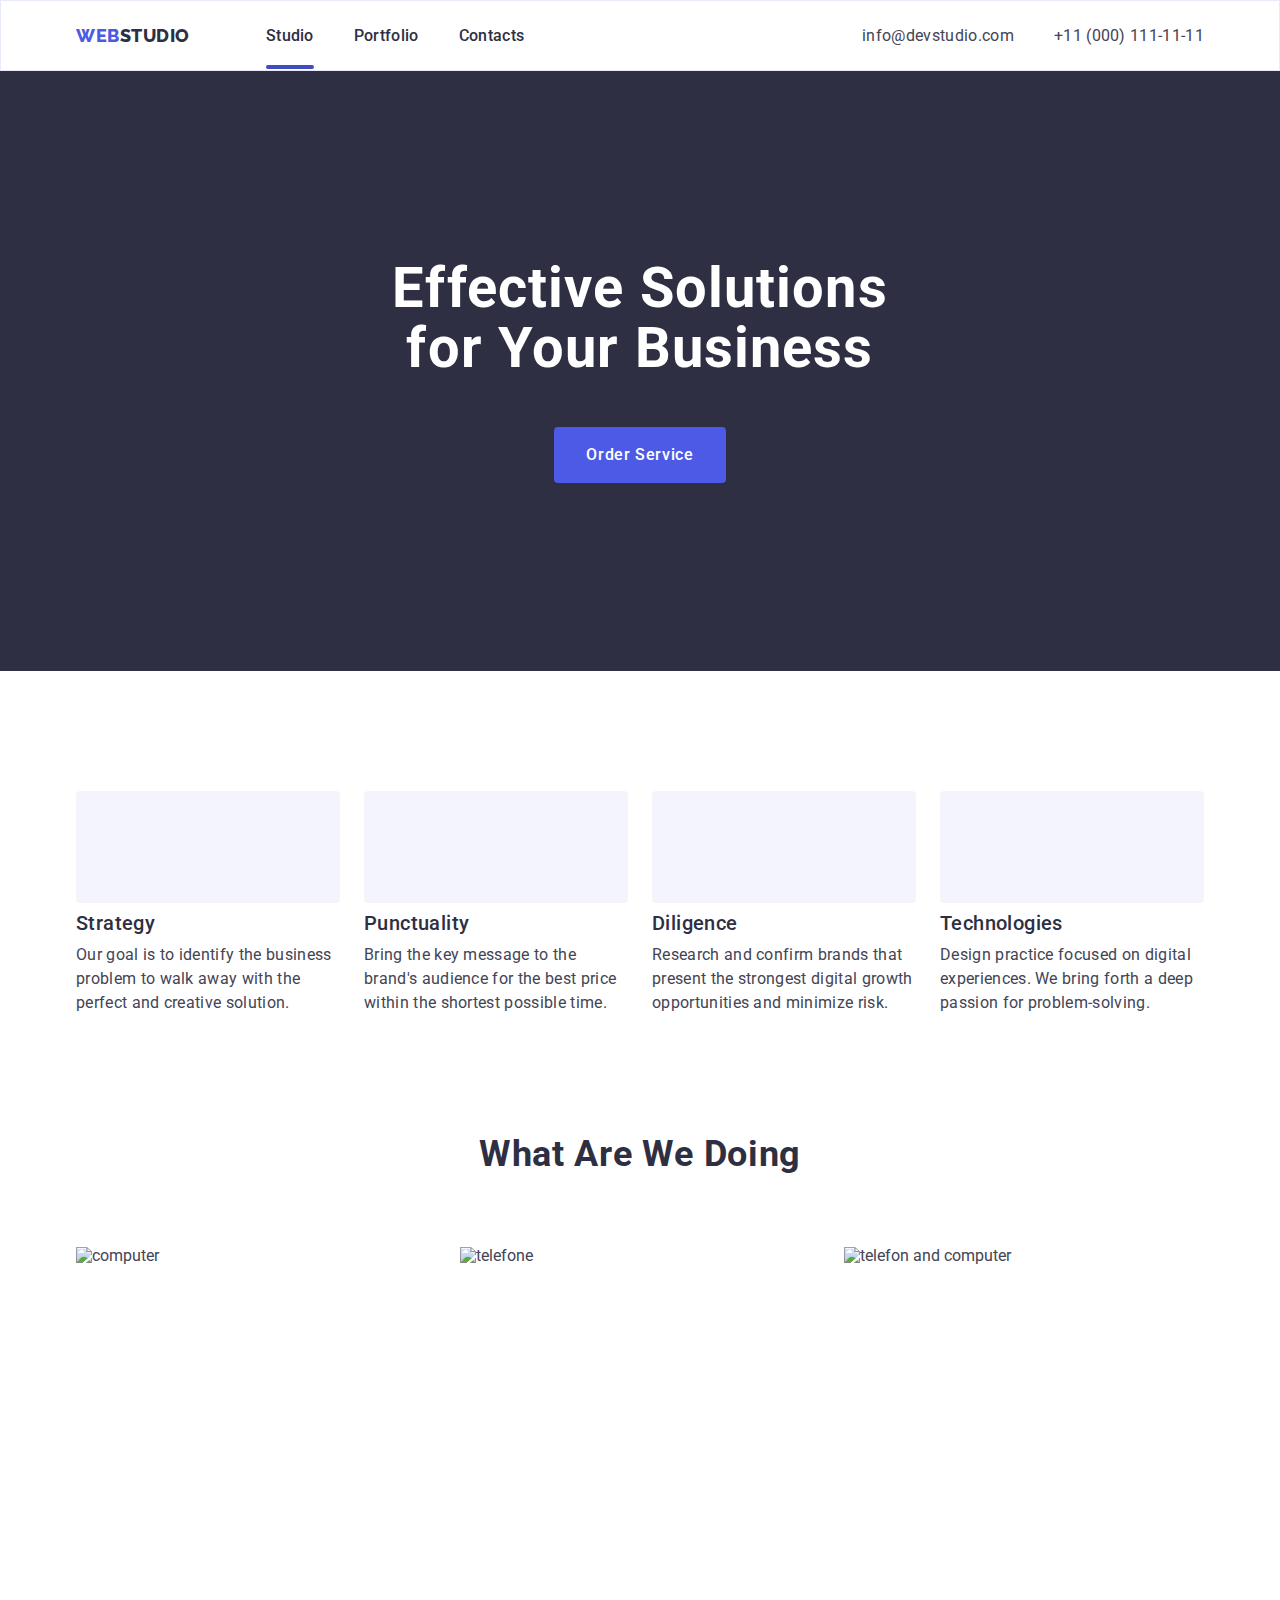
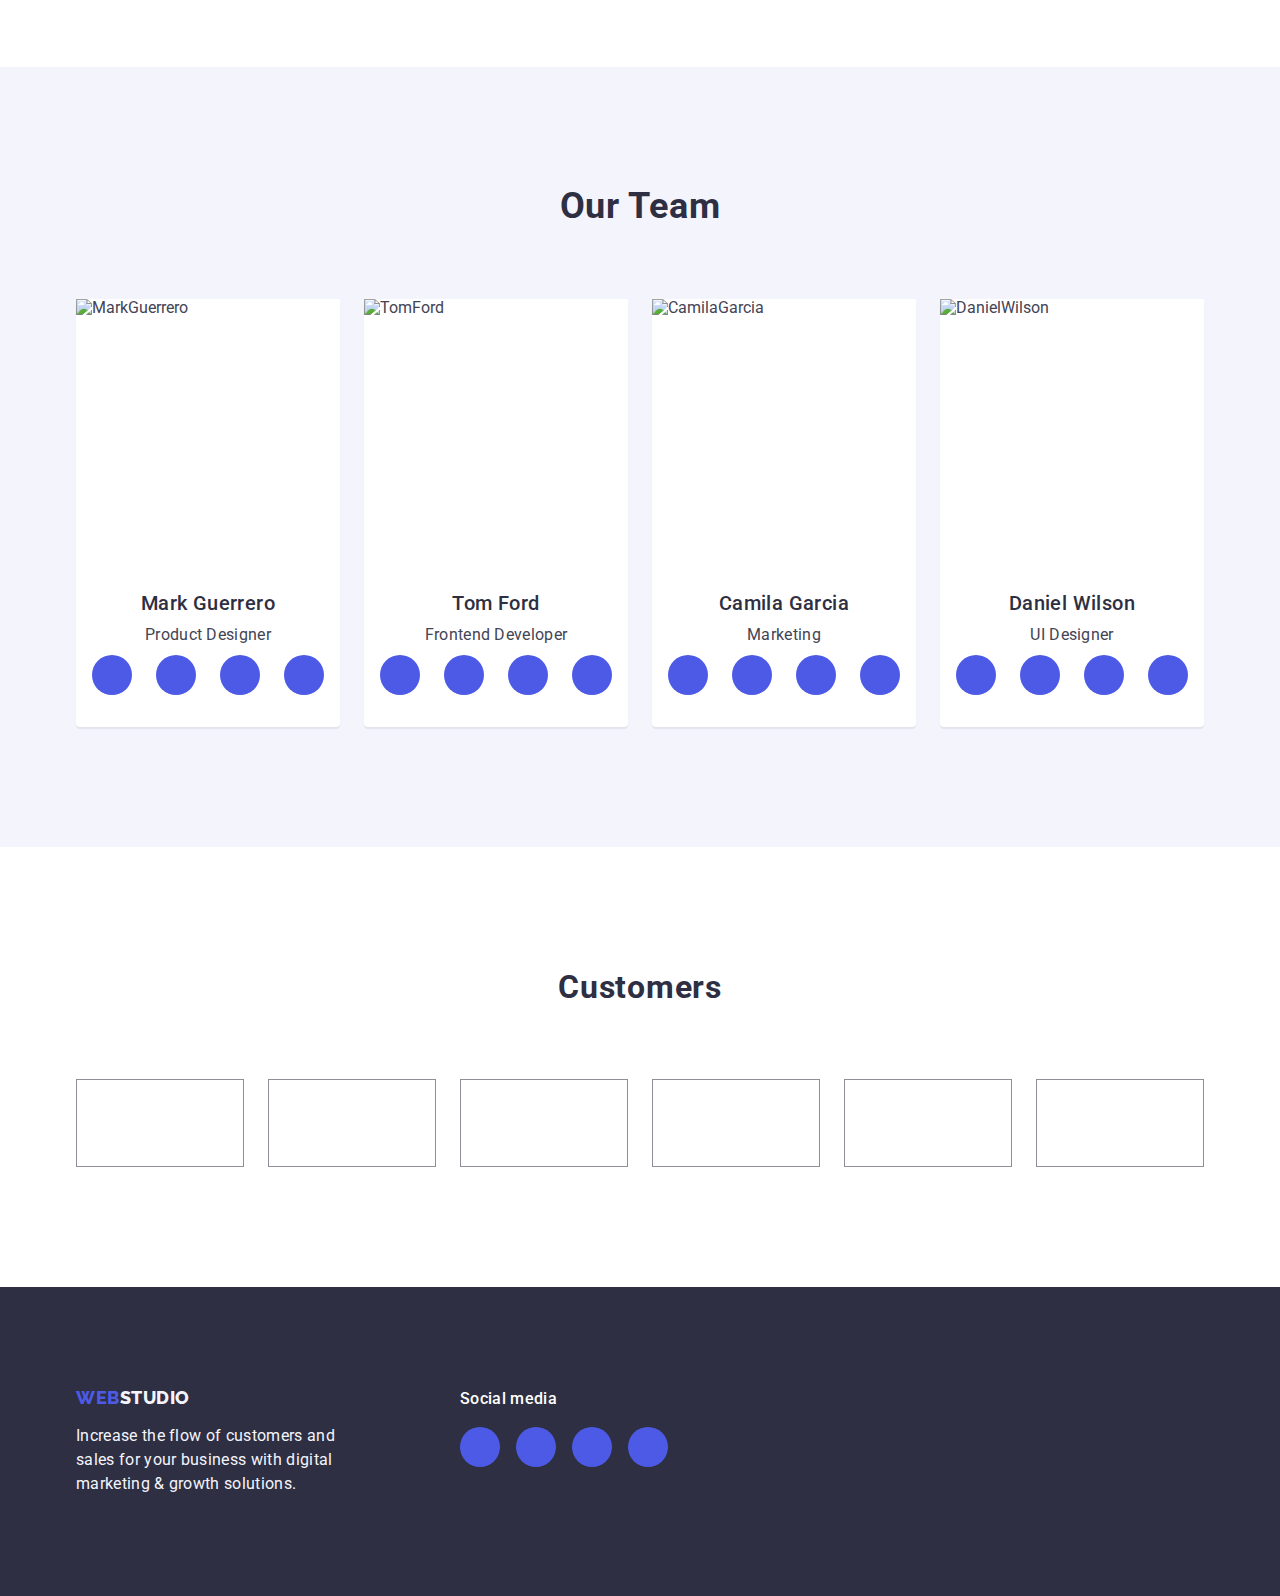
==== index.html @ 166dcb53 "исправления" ====
<!DOCTYPE html>
<html lang="en">
  <head>
    <meta charset="UTF-8" />
    <meta http-equiv="X-UA-Compatible" content="IE=edge" />
    <meta name="viewport" content="width=device-width, initial-scale=1.0" />
    <title>WebStudio</title>
    <link rel="preconnect" href="https://fonts.googleapis.com" />
    <link rel="preconnect" href="https://fonts.gstatic.com" crossorigin />
    <link
      href="https://fonts.googleapis.com/css2?family=Raleway:wght@800&family=Roboto:wght@400;500;700&display=swap"
      rel="stylesheet"
    />
    <link
      rel="stylesheet"
      href="https://cdn.jsdelivr.net/npm/modern-normalize@2.0.0/modern-normalize.min.css"
    />
    <link rel="stylesheet" href="./css/styles.css" />
  </head>

  <body>
    <!--Header block-->
    <header class="header">
      <!--Navigation menu-->
      <div class="header-container container">
        <nav class="header-nav">
          <a class="header-logo link" href="./index.html"
            >Web<span class="header-text-span">Studio</span></a
          >
          <ul class="header-nav-link-list list">
            <li class="header-nav-link-item">
              <a class="header-nav-link active link" href="./index.html"
                >Studio</a
              >
            </li>
            <li class="header-nav-link-item">
              <a class="header-nav-link link" href="./portfolio.html"
                >Portfolio</a
              >
            </li>
            <li class="header-nav-link-item">
              <a class="header-nav-link link" href="">Contacts</a>
            </li>
          </ul>
        </nav>
        <!--Contact-->
        <address class="header-adress">
          <ul class="header-adress-list list">
            <li class="header-adress-item">
              <a
                class="header-adress-link link"
                href="mailto:info@devstudio.com"
                >info@devstudio.com</a
              >
            </li>
            <li class="header-adress-item">
              <a class="header-adress-link link" href="tel:+110001111111"
                >+11 (000) 111-11-11</a
              >
            </li>
          </ul>
        </address>
      </div>
    </header>

    <!--Main block-->
    <main class="main">
      <!--Hero section-->
      <section class="hero-section">
        <div class="hero-container container">
          <h1 class="hero-title">Effective Solutions for Your Business</h1>
          <button type="button" class="button-hero button" data-modal-open>
            Order Service
          </button>
        </div>
      </section>

      <!--Description section-->
      <section class="deskr-section">
        <div class="container">
          <h2 class="visually-hidden">Section2</h2>
          <ul class="deskr-list-container list">
            <li class="deskr-list-item">
              <div class="deskr-icon-item">
                <svg class="deskr-icon" width="64" height="64">
                  <use href="./images/icon.svg#antenna"></use>
                </svg>
              </div>
              <h3 class="list-title">Strategy</h3>
              <p class="list-text">
                Our goal is to identify the business problem to walk away with
                the perfect and creative solution.
              </p>
            </li>
            <li class="deskr-list-item">
              <div class="deskr-icon-item">
                <svg class="deskr-icon" width="64" height="64">
                  <use href="./images/icon.svg#clock"></use>
                </svg>
              </div>
              <h3 class="list-title">Punctuality</h3>
              <p class="list-text">
                Bring the key message to the brand's audience for the best price
                within the shortest possible time.
              </p>
            </li>
            <li class="deskr-list-item">
              <div class="deskr-icon-item">
                <svg class="deskr-icon" width="64" height="64">
                  <use href="./images/icon.svg#diagram"></use>
                </svg>
              </div>
              <h3 class="list-title">Diligence</h3>
              <p class="list-text">
                Research and confirm brands that present the strongest digital
                growth opportunities and minimize risk.
              </p>
            </li>
            <li class="deskr-list-item">
              <div class="deskr-icon-item">
                <svg class="deskr-icon" width="64" height="64">
                  <use href="./images/icon.svg#astronaut"></use>
                </svg>

              

              </div ">
              <h3 class="list-title">Technologies</h3>
              <p class="list-text">
                Design practice focused on digital experiences. We bring forth a
                deep passion for problem-solving.
              </p>
            </li>
          </ul>
        </div>
      </section>

      <!--What are we doing section-->
      <section class="doing-section">
        <div class="container">
          <h2 class="doing-section-title">What are we doing</h2>
          <ul class="doing-section-list list">
            <li class="doing-section-item">
              <img
                class="doing-section-img"
                src="./images/img1.jpg"
                alt="computer"
                width="360"
                height="300"
              />
            </li>
            <li class="doing-section-item">
              <img
                class="doing-section-img"
                src="./images/img2.jpg"
                alt="telefone"
                width="360"
                height="300"
              />
            </li>
            <li class="doing-section-item">
              <img
                class="doing-section-img"
                src="./images/img3.jpg"
                alt="telefon and computer"
                width="360"
                height="300"
              />
            </li>
          </ul>
        </div>
      </section>

      <!--Team section-->
      <section class="team-section">
        <div class="container">
          <h2 class="team-section-title">Our Team</h2>
          <ul class="team-list list">
            <li class="team-list-item">
              <img
                class="team-list-img"
                src="./images/MarkGuerrero.jpg"
                alt="MarkGuerrero"
                width="264"
                height="260"
              />
              <div class="text-list-img">
                <h3 class="list-title">Mark Guerrero</h3>
                <p class="list-text">Product Designer</p>
                <div class="icon-container">
                  <ul class="icon-list list">
                    <li class="icon-list-item list">
                      <a href="" class="icon-list-link link">
                        <svg class="link-icon" width="16" height="16">
                          <use href="./images/icon.svg#instagram"></use>
                        </svg>
                      </a>
                    </li>
                    <li class="icon-list-item list">
                      <a href="" class="icon-list-link link">
                        <svg class="link-icon" width="16" height="16">
                          <use href="./images/icon.svg#facebook"></use>
                        </svg>
                      </a>
                    </li>
                    <li class="icon-list-item list">
                      <a href="" class="icon-list-link link">
                        <svg class="link-icon" width="16" height="16">
                          <use href="./images/icon.svg#twitter"></use>
                        </svg>
                      </a>
                    </li>
                    <li class="icon-list-item list">
                      <a href="" class="icon-list-link link">
                        <svg class="link-icon" width="16" height="16">
                          <use href="./images/icon.svg#linkedin"></use>
                        </svg>
                      </a>
                    </li>
                  </ul>
                </div>
              </div>
            </li>
            <li class="team-list-item">
              <img
                class="team-list-img"
                src="./images/TomFord.jpg"
                alt="TomFord"
                width="264"
                height="260"
              />
              <div class="text-list-img">
                <h3 class="list-title">Tom Ford</h3>
                <p class="list-text">Frontend Developer</p>
                <div class="icon-container">
                  <ul class="icon-list list">
                    <li class="icon-list-item list">
                      <a href="" class="icon-list-link link">
                        <svg class="link-icon" width="16" height="16">
                          <use href="./images/icon.svg#instagram"></use>
                        </svg>
                      </a>
                    </li>
                    <li class="icon-list-item list">
                      <a href="" class="icon-list-link link">
                        <svg class="link-icon" width="16" height="16">
                          <use href="./images/icon.svg#facebook"></use>
                        </svg>
                      </a>
                    </li>
                    <li class="icon-list-item list">
                      <a href="" class="icon-list-link link">
                        <svg class="link-icon" width="16" height="16">
                          <use href="./images/icon.svg#twitter"></use>
                        </svg>
                      </a>
                    </li>
                    <li class="icon-list-item list">
                      <a href="" class="icon-list-link link">
                        <svg class="link-icon" width="16" height="16">
                          <use href="./images/icon.svg#linkedin"></use>
                        </svg>
                      </a>
                    </li>
                  </ul>
                </div>
              </div>
            </li>
            <li class="team-list-item">
              <img
                class="team-list-img"
                src="./images/CamilaGarcia.jpg"
                alt="CamilaGarcia"
                width="264"
                height="260"
              />
              <div class="text-list-img">
                <h3 class="list-title">Camila Garcia</h3>
                <p class="list-text">Marketing</p>
                <div class="icon-container">
                  <ul class="icon-list list">
                    <li class="icon-list-item list">
                      <a href="" class="icon-list-link link">
                        <svg class="link-icon" width="16" height="16">
                          <use href="./images/icon.svg#instagram"></use>
                        </svg>
                      </a>
                    </li>
                    <li class="icon-list-item list">
                      <a href="" class="icon-list-link link">
                        <svg class="link-icon" width="16" height="16">
                          <use href="./images/icon.svg#facebook"></use>
                        </svg>
                      </a>
                    </li>
                    <li class="icon-list-item list">
                      <a href="" class="icon-list-link link">
                        <svg class="link-icon" width="16" height="16">
                          <use href="./images/icon.svg#twitter"></use>
                        </svg>
                      </a>
                    </li>
                    <li class="icon-list-item list">
                      <a href="" class="icon-list-link link">
                        <svg class="link-icon" width="16" height="16">
                          <use href="./images/icon.svg#linkedin"></use>
                        </svg>
                      </a>
                    </li>
                  </ul>
                </div>
              </div>
            </li>
            <li class="team-list-item">
              <img
                class="team-list-img"
                src="./images/DanielWilson.jpg"
                alt="DanielWilson"
                width="264"
                height="260"
              />
              <div class="text-list-img">
                <h3 class="list-title">Daniel Wilson</h3>
                <p class="list-text">UI Designer</p>
                <div class="icon-container">
                  <ul class="icon-list list">
                    <li class="icon-list-item list">
                      <a href="" class="icon-list-link link">
                        <svg class="link-icon" width="16" height="16">
                          <use href="./images/icon.svg#instagram"></use>
                        </svg>
                      </a>
                    </li>
                    <li class="icon-list-item list">
                      <a href="" class="icon-list-link link">
                        <svg class="link-icon" width="16" height="16">
                          <use href="./images/icon.svg#facebook"></use>
                        </svg>
                      </a>
                    </li>
                    <li class="icon-list-item list">
                      <a href="" class="icon-list-link link">
                        <svg class="link-icon" width="16" height="16">
                          <use href="./images/icon.svg#twitter"></use>
                        </svg>
                      </a>
                    </li>
                    <li class="icon-list-item list">
                      <a href="" class="icon-list-link link">
                        <svg class="link-icon" width="16" height="16">
                          <use href="./images/icon.svg#linkedin"></use>
                        </svg>
                      </a>
                    </li>
                  </ul>
                </div>
              </div>
            </li>
          </ul>
        </div>
      </section>
      <!--Customer section-->
      <section class="customer-section">
        <div class="container">
          <h1 class="customer-title">Customers</h1>
          <ul class="customer-list list">
            <li class="customer-item">
              <a href="" class="customer-link">
                <svg class="svg-icon-customer" width="104" height="56">
                  <use href="./images/icon.svg#logo"></use>
                </svg>
              </a>
            </li>
            <li class="customer-item">
              <a href="" class="customer-link">
                <svg class="svg-icon-customer" width="104" height="56">
                  <use href="./images/icon.svg#logo2"></use>
                </svg>
              </a>
            </li>
            <li class="customer-item">
              <a href="" class="customer-link">
                <svg class="svg-icon-customer" width="104" height="56">
                  <use href="./images/icon.svg#logo3"></use>
                </svg>
              </a>
            </li>
            <li class="customer-item">
              <a href="" class="customer-link">
                <svg class="svg-icon-customer" width="104" height="56">
                  <use href="./images/icon.svg#logo4"></use>
                </svg>
              </a>
            </li>
            <li class="customer-item">
              <a href="" class="customer-link">
                <svg class="svg-icon-customer" width="104" height="56">
                  <use href="./images/icon.svg#logo5"></use>
                </svg>
              </a>
            </li>
            <li class="customer-item">
              <a href="" class="customer-link">
                <svg class="svg-icon-customer" width="104" height="56">
                  <use href="./images/icon.svg#logo6"></use>
                </svg>
              </a>
            </li>
          </ul>
        </div>
      </section>
    </main>

    <!--Footer block-->
    <footer class="footer">
      <div class="footer-container container">
        <div class="text-footer-container">
          <div class="footer-logo-container">
            <a class="footer-logo link" href="./index.html"
              >Web<span class="footer-logo-span">Studio</span>
            </a>
            <p class="fotter-text">
              Increase the flow of customers and sales for your business with
              digital marketing & growth solutions.
            </p>
          </div>

          <div class="footer-icon-container">
            <h3 class="footer-title">Social media</h3>

            <ul class="footer-icon-list list">
              <li class="icon-list-item list">
                <a href="" class="footer-list-link link">
                  <svg class="link-icon" width="24" height="24">
                    <use href="./images/icon.svg#instagram"></use>
                  </svg>
                </a>
              </li>
              <li class="icon-list-item list">
                <a href="" class="footer-list-link link">
                  <svg class="link-icon" width="24" height="24">
                    <use href="./images/icon.svg#facebook"></use>
                  </svg>
                </a>
              </li>
              <li class="icon-list-item list">
                <a href="" class="footer-list-link link">
                  <svg class="link-icon" width="24" height="24">
                    <use href="./images/icon.svg#twitter"></use>
                  </svg>
                </a>
              </li>
              <li class="icon-list-item list">
                <a href="" class="footer-list-link link">
                  <svg class="link-icon" width="24" height="24">
                    <use href="./images/icon.svg#linkedin"></use>
                  </svg>
                </a>
              </li>
            </ul>
          </div>
        </div>
      </div>
    </footer>
    <!--Modal window-->
    <div class="backdrop is-hidden" data-modal>
      <div class="modal">
        <button class="modal-btn" type="button" data-modal-close>
          <svg class="modal-icon" width="8" height="8">
            <use href="./images/icon.svg#xicon"></use>
          </svg>
        </button>
      </div>
    </div>
    <script src="./js/modal.js"></script>
  </body>
</html>
---- css/styles.css ----
/**
  |============================
  | Comon styles
  |============================
*/
:root {
    --first-basic-color: #FFFFFF;
    --second-basic-color: #2E2F42;
    --third-basic-color: #434455;
    --fourth-basic-color: #F4F4FD;
    --butn-logo-color: #4D5AE5;
    --active-color: #404BBF;
    --transition: 250ms cubic-bezier(0.4, 0, 0.2, 1);
}

body {
    font-family: 'Roboto', sans-serif;
    font-style: normal;
    color: var(--third-basic-color);
    background-color: #FFFFFF;
}
/**
  |============================
  | reset stile
  |============================
*/

h1, h2, h3, h4, h5, h6 ,p {
    margin: 0;
}

ul, ol {
    margin: 0;
    padding: 0;
}

img {
    display: block;
    max-width: 100%;
    height: auto;
}

.container {
    width: 1158px;
    margin-left: auto;
    margin-right: auto;
    padding: 0 15px;
}

.list {
    list-style: none;
}

.link {
    text-decoration: none;
    cursor: pointer;
}

.button {
    font-family: inherit;
    cursor: pointer;
}



.list-title {
    font-weight: 500;
    font-size: 20px;
    line-height: 1.2;
    letter-spacing: 0.02em;
    color: var(--second-basic-color);
    margin-bottom: 8px;
}

.list-text {
    font-weight: 400;
    font-size: 16px;
    line-height: 1.5;
    letter-spacing: 0.02em;
    color: #434455;
}

.visually-hidden {
    position: absolute;
    width: 1px;
    height: 1px;
    margin: -1px;
    border: 0;
    padding: 0;

    white-space: nowrap;
    clip-path: inset(100%);
    clip: rect(0 0 0 0);
    overflow: hidden;
}
.link-icon {
    fill: var(--first-basic-color);
}

/**
  |============================
  | Header Block
  |============================
*/
.header {
    background: var(--first-basic-color);
    border: 1px solid #E7E9FC;
}

.header-container {
    display: flex;
    align-items: center;
}

.header-logo {
    font-family: 'Raleway' ,sans-serif;
    font-weight: 800;
    font-size: 18px;
    line-height: 1.17;
    text-decoration: none;
    text-transform: uppercase;
    letter-spacing: 0.03em;
    color: var(--butn-logo-color);
    margin-right: 76px;
    padding-top: 24px;
    padding-bottom: 24px;
}

.header-text-span {
    color: var(--second-basic-color);
}

.header-nav {
    display: flex;
    align-items: center;
    
}
    
.header-nav-link-list {
    display: flex;
    align-items: center;
    gap: 40px;
}

.header-nav-item {
    
}
    

.header-nav-link {
    position: relative;
    font-weight: 500;
    font-size: 16px;
    line-height: 1.5;
    letter-spacing: 0.02em;
    color: var(--second-basic-color);
    padding-top: 24px;
    padding-bottom: 24px;
    transition: color var(--transition);
}

.header-nav-link.active::after {
    content: "";
    display: block;
    width: 100%;
    height: 4px;
    background-color: var(--active-color);
    border-radius: 2px;
    position: absolute;
    bottom: 0;
    left: 0;
}

.header-nav-link:hover,
.header-nav-link:focus {
    color: var(--active-color);
}

.header-adress {
    font-style: normal;
    margin-left: auto;
}

.header-adress-list {
    display: flex;
    align-items: center;
    gap: 40px;
}

.header-adress-item {
    
}

.header-adress-link {
    font-weight: 400;
    font-size: 16px;
    line-height: 1.5;
    letter-spacing: 0.02em;
    color: var(--third-basic-color);
    transition: color var(--transition);
}
.header-adress-link:hover,
.header-adress-link:focus {
    color: var(--active-color);
}
/**
  |============================
  | Hero section 
  |============================
*/
.hero-section {
    background: var(--second-basic-color);
    padding-top: 188px;
    padding-bottom: 188px;
    background-image: linear-gradient(rgba(46, 47, 66, 0.7), rgba(46, 47, 66, 0.7)), url(../images/hero/hero.jpg);
    background-repeat: no-repeat;
    background-position: center;
    background-size: cover;
    max-width: 1440px;
    height: 600px;
}

.hero-container {
    
}

.hero-title {
    font-weight: 700;
    font-size: 56px;
    line-height: 1.07;
    letter-spacing: 0.02em;
    text-align: center;
    color: var(--first-basic-color);
    max-width: 496px;
    margin-bottom: 48px;
    margin-left: auto;
    margin-right: auto;
}

.button-hero {
    display: block;
    background: var(--butn-logo-color);
    color: var(--first-basic-color);
    border: none;
    font-weight: 500;
    font-size: 16px;
    line-height: 1.5;
    letter-spacing: 0.04em;
    padding: 16px 32px;
    border-radius: 4px;
    margin-left: auto;
    margin-right: auto;
    min-width: 169px;
    box-shadow: 0px 4px 4px 0px, rgba(0, 0, 0, 0.15);
    transition: background-color var(--transition);
}

.button-hero:hover,
.button-hero:focus {
    background-color: var(--active-color);
    box-shadow: 0px 4px 4px 0px, rgba(0, 0, 0, 0.15);
}
/**
  |============================
  | Description section
  |============================
*/

.deskr-section {
    padding-top: 120px;
    padding-bottom: 120px;
}
.deskr-icon-list-container {
    display: flex;
    gap: 24px;
    margin-bottom: 8px;
}

.deskr-icon-item {
    width: 264px;
    height: 112px;
    background-color: var(--fourth-basic-color);
    border-radius: 4px;
    display: flex;
    align-items: center;
    justify-content: center;
    margin-bottom: 8px;
}

.deskr-icon {
    align-items: center;
    justify-content: center;
}

.deskr-list-container {
    display: flex;
    gap: 24px;
}

.deskr-list {}

.deskr-list-item {
    width: calc((100% - 72px) /4);
}


/**
  |============================
  | What are we doing section
  |============================
*/
.doing-section {
    padding-bottom: 120px;
}

.doing-section-title {
    font-weight: 700;
    font-size: 36px;
    line-height: 1.11;
    text-align: center;
    letter-spacing: 0.02em;
    text-transform: capitalize;
    color: var(--second-basic-color);
    margin-bottom: 72px;
}

.doing-section-list {
    display: flex;
    gap: 24px;
}

.doing-section-item {}

.doing-section-img {}
/**
  |============================
  | Team section
  |============================
*/
.team-section {
    background: #F4F4FD;
    padding-top: 120px;
    padding-bottom: 120px;
}

.team-section-title {
    font-weight: 700;
    font-size: 36px;
    line-height: 1.11;
    text-align: center;
    letter-spacing: 0.02em;
    text-transform: capitalize;
    color: var(--second-basic-color);
    margin-bottom: 72px;
}

.team-list {
    display: flex;
    gap: 24px;
}

.team-list-item {
    background: var(--first-basic-color);
    border-radius: 0px 0px 4px 4px;
    box-shadow: 0px 2px 1px 0px rgba(46, 47, 66, 0.08);
}

.text-list-img {
    gap: 8px ;
    padding: 32px 16px;
    text-align: center;
}

.team-list-img {}

.icon-container {
    display: flex;
}

.icon-list {
    display: flex;
    gap: 24px;
    margin-top: 8px;
}

.icon-list-item {
    
}

.icon-list-link {
    width: 40px;
    height: 40px;
    border-radius: 50%;
    background-color: var(--butn-logo-color);
    display: flex;
    align-items: center;
    justify-content: center;
    transition: background-color var(--transition);
}

.icon-list-link:hover,
.icon-list-link:focus {
    background-color: var(--active-color);
}

/**
  |============================
  | Customers section
  |============================
*/
.customer-section {
    padding-top: 120px;
    padding-bottom: 120px;
}
.customer-title {
    text-align: center;
    font-weight: 700;
    line-height: 40px;
    letter-spacing: 0.72px;
    text-transform: capitalize;
    color: var(--second-basic-color);
    margin-bottom: 72px;
}

.customer-list {
    display: flex;
    align-items: center;
    justify-content: center;
    gap: 24px;
}

.customer-item {
    display: flex;
    align-items: center;
    justify-content: center;
    width: 168px;
    height: 88px;
}

.svg-icon-customer {
    fill: #8E8F99;
    transition: color var(--transition);
}

.svg-icon-customer:hover,
.svg-icon-customer:focus {
    fill: var(--active-color);
}

.customer-link {
    border: 1px solid #8E8F99;
    width: 100%;
    height: 100%;
    display: flex;
    align-items: center;
    justify-content: center;
    transition: border-color var(--transition);
}
.customer-link:hover,
.customer-link:focus {
    border: 1px solid var(--active-color);
}
/**
  |============================
  | Portfolio page
  |============================
*/
.list-services {
    padding-top: 96px;
    padding-bottom: 120px;
}

.section-prt-container {
    
}

.button-porfolio {
    background: #F4F4FD;
    font-weight: 500;
    font-size: 16px;
    line-height: 1.5;
    color: var(--butn-logo-color);
    letter-spacing: 0.04em;
    padding: 12px 24px;
    border-radius: 4px;
    border: 1px solid #E7E9FC;
    transition: color var(--transition), background-color var(--transition), border-color var(--transition);
}

.btn-servises-list {
    display: flex;
    gap: 24px;
    align-items: center;
    justify-content:center;
    margin-left: auto;
    margin-right: auto;
    margin-bottom: 72px;
    
}

.button-porfolio:hover,
.button-porfolio:focus {
    background-color: var(--active-color);
    color: var(--first-basic-color);
    border: 1px solid transparent;
    box-shadow: 0px 4px 4px 0px rgba(0, 0, 0, 0.15);
}

.services-list {
    display: flex;
    flex-wrap: wrap;
    gap: 24px ;
    row-gap: 48px;
}

.services-list-title {
    font-weight: 500;
    font-size: 20px;
    line-height: 1.2;
    letter-spacing: 0.02em;
    color: var(--second-basic-color);
    margin-bottom: 8px;
}

.services-list-width {
    width: calc((100% - 48px) /3);
    position: relative;
    overflow: hidden;
}

.portfolio-list-img {
    padding-left: 16px;
    padding-right: 16px;
    padding-top: 32px;
    padding-bottom: 32px;
    border: 1px solid #E7E9FC;
    border-top: none;
    overflow: hidden;
    
}
.list-wrapper {
    
}

.overlay {
    width: 360px;
    height: 300px;
    background-color: #4D5AE5;
    position: absolute;
    top: 0;
    left: 0;
    transform: translateY(100%);
    transition: transform var(--transition);
}

.overlay-text {
    font-size: 16px;
    font-family: Roboto;
    font-style: normal;
    font-weight: 400;
    line-height: 24px;
    letter-spacing: 0.32px;
    color: #F4F4FD;
}
.services-list-width:hover .overlay {
    transform: translateY(0);
}
/**
  |============================
  | Footer block
  |============================
*/
.footer {
    background: var(--second-basic-color);
    padding-top: 100px;
    padding-bottom: 100px;
}

.text-footer-container {
    display: flex;
}
.footer-container {
    
}
.footer-logo-container {
    margin-right: 120px;
}

.footer-logo {
    font-family: 'Raleway',sans-serif;
    font-weight: 800;
    font-size: 18px;
    line-height: 1.17;
    letter-spacing: 0.03em;
    text-decoration: none;
    text-transform: uppercase;
    color: var(--butn-logo-color);
    margin-bottom: 16px;
    display: inline-block;

}
 
.footer-logo-span {
    color: #F4F4FD;
}


.fotter-text {
    margin-top: 0;
    font-weight: 400;
    font-size: 16px;
    line-height: 1.5;
    letter-spacing: 0.02em;
    color: #F4F4FD;
    width: 264px;
}
.footer-title {
    font-size: 16px;
    font-family: Roboto;
    font-weight: 500;
    line-height: 24px;
    letter-spacing: 0.32px;
    color: var(--first-basic-color);
    margin-bottom: 16px;
    
}

.footer-icon-container {
   
}
.footer-icon-list {
    display: flex;
    gap: 16px;
}

.footer-list-link {
    width: 40px;
    height: 40px;
    border-radius: 50%;
    background-color: var(--butn-logo-color);
    display: flex;
    align-items: center;
    justify-content: center;
    transition: background-color var(--transition);
}
.footer-list-link:hover,
.footer-list-link:focus {
    background-color: #31D0AA;
}
/**
  |============================
  | Modal styles
  |============================
*/
.backdrop {
    position: fixed;
    top: 0; 
    left: 0;
    width: 100%;
    height: 100%;
    background-color: rgba(46, 47, 66, 0.40);
}

.backdrop.is-hidden {
    opacity: 0;
    visibility: hidden;
    pointer-events: none;
}

.modal {
    position: absolute;
    top: 50%;
    left: 50%;
    transform: translateX(-50%) translateY(-50%);
    width: 408px;
    height: 584px;
    border-radius: 4px;
    background-color: #FCFCFC;
    box-shadow: 0px 2px 1px 0px rgba(0, 0, 0, 0.20), 0px 1px 3px 0px rgba(0, 0, 0, 0.12), 0px 1px 1px 0px rgba(0, 0, 0, 0.14);
}

.modal-btn {
    position: absolute;
    top: 24px;
    right: 24px;
    border: 1px solid rgba(0, 0, 0, 0.10);
    border-radius: 50%;
    background-color: #E7E9FC;
    width: 24px;
    height: 24px;
    display: flex;
    align-items: center;
    justify-content: center;
    fill: currentColor;
    transition: color var(--transition), background-color var(--transition);
}

.modal-btn:hover,
.modal-btn:focus {
    background-color: var(--active-color);
    color: #FFFFFF;
}

.modal-icon {

}
.footer-list-link:hover,
.footer-list-link:focus {
    background-color: #31D0AA;
}
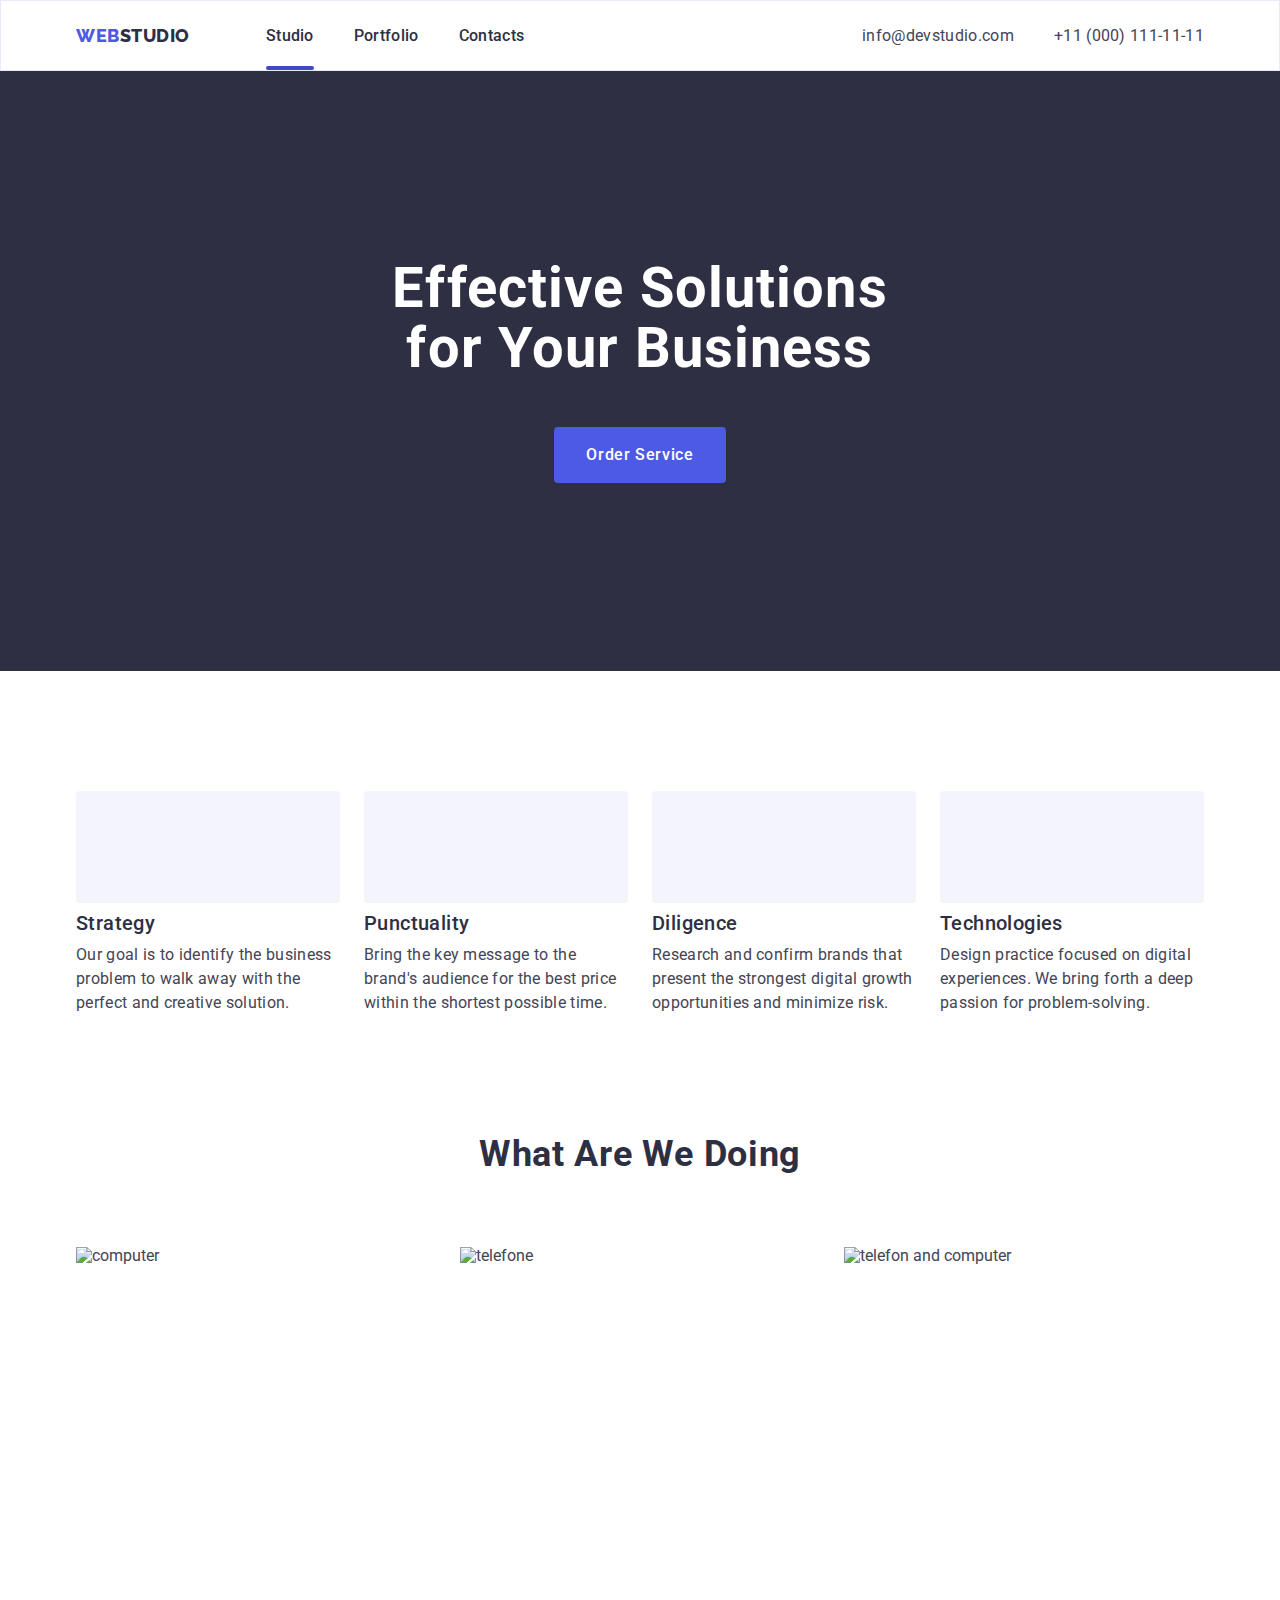
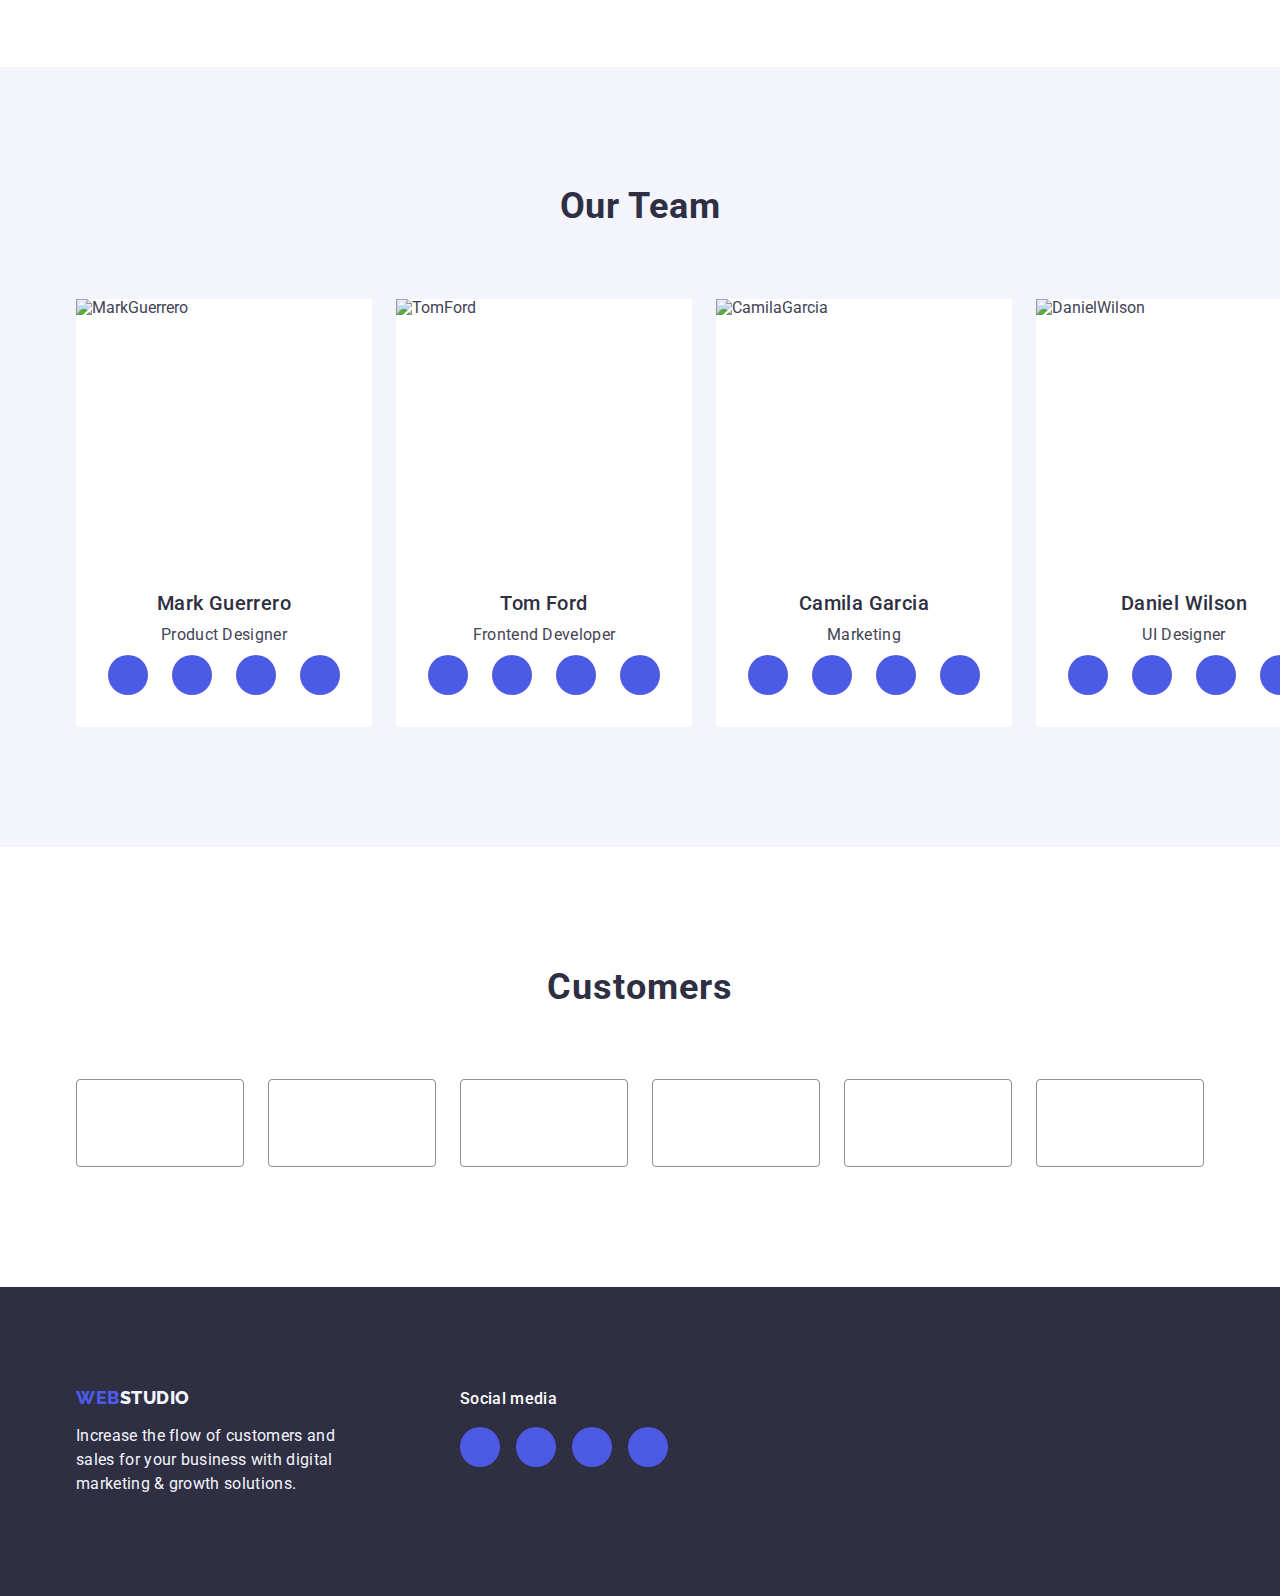
==== commit f5772457: "исправления" ====
--- a/index.html
+++ b/index.html
@@ -362,7 +362,7 @@
       <!--Customer section-->
       <section class="customer-section">
         <div class="container">
-          <h1 class="customer-title">Customers</h1>
+          <h2 class="customer-title">Customers</h2>
           <ul class="customer-list list">
             <li class="customer-item">
               <a href="" class="customer-link">
--- a/css/styles.css
+++ b/css/styles.css
@@ -105,6 +105,7 @@
 .header {
     background: var(--first-basic-color);
     border: 1px solid #E7E9FC;
+    box-shadow: 0px 1px 6px 0px rgba(46, 47, 66, 0.08), 0px 1px 1px 0px rgba(46, 47, 66, 0.16), 0px 2px 1px 0px rgba(46, 47, 66, 0.08);
 }
 
 .header-container {
@@ -167,7 +168,7 @@
     background-color: var(--active-color);
     border-radius: 2px;
     position: absolute;
-    bottom: 0;
+    bottom: -1px;
     left: 0;
 }
 
@@ -362,12 +363,12 @@
 .team-list-item {
     background: var(--first-basic-color);
     border-radius: 0px 0px 4px 4px;
-    box-shadow: 0px 2px 1px 0px rgba(46, 47, 66, 0.08);
+    box-shadow: box-shadow: 0px 2px 1px 0px rgba(46, 47, 66, 0.08), 0px 1px 1px 0px rgba(46, 47, 66, 0.16), 0px 1px 6px 0px rgba(46, 47, 66, 0.08);
 }
 
 .text-list-img {
     gap: 8px ;
-    padding: 32px 16px;
+    padding: 32px ;
     text-align: center;
 }
 
@@ -413,10 +414,11 @@
     padding-bottom: 120px;
 }
 .customer-title {
+    font-size: 36px;
     text-align: center;
     font-weight: 700;
     line-height: 40px;
-    letter-spacing: 0.72px;
+    letter-spacing: 1.11px;
     text-transform: capitalize;
     color: var(--second-basic-color);
     margin-bottom: 72px;
@@ -448,6 +450,7 @@
 }
 
 .customer-link {
+    border-radius: 4px;
     border: 1px solid #8E8F99;
     width: 100%;
     height: 100%;
@@ -459,6 +462,7 @@
 .customer-link:hover,
 .customer-link:focus {
     border: 1px solid var(--active-color);
+    color: var(--active-color);
 }
 /**
   |============================
@@ -524,45 +528,48 @@
 
 .services-list-width {
     width: calc((100% - 48px) /3);
-    position: relative;
-    overflow: hidden;
-}
-
+    
+}
+.services-list-link {
+
+}
 .portfolio-list-img {
     padding-left: 16px;
     padding-right: 16px;
     padding-top: 32px;
     padding-bottom: 32px;
     border: 1px solid #E7E9FC;
-    border-top: none;
+    border-top: none; 
+}
+
+
+.overlay {
+    position: relative;
     overflow: hidden;
-    
-}
-.list-wrapper {
-    
-}
-
-.overlay {
-    width: 360px;
-    height: 300px;
-    background-color: #4D5AE5;
+}
+
+.overlay-text {
+    display: flex;
+    width: 100%;
+    height: 100%;
+    flex-direction: column;
+    flex-shrink: 0;
+    color: #F4F4FD;
+    font-size: 16px;
+    line-height: 1.5;
+    letter-spacing: 0.32px;
+    background-color: var(--active-color);
+    align-items: center;
+    text-align: center;
+    padding: 40px 32px;
     position: absolute;
     top: 0;
     left: 0;
     transform: translateY(100%);
-    transition: transform var(--transition);
-}
-
-.overlay-text {
-    font-size: 16px;
-    font-family: Roboto;
-    font-style: normal;
-    font-weight: 400;
-    line-height: 24px;
-    letter-spacing: 0.32px;
-    color: #F4F4FD;
-}
-.services-list-width:hover .overlay {
+    transition: transform 250ms cubic-bezier(0.4, 0, 0.2, 1);
+}
+.services-list-link:hover .overlay-text,
+.services-list-link:focus .overlay-text {
     transform: translateY(0);
 }
 /**
@@ -659,9 +666,10 @@
     width: 100%;
     height: 100%;
     background-color: rgba(46, 47, 66, 0.40);
-}
-
-.backdrop.is-hidden {
+    transition: opacity 250ms ease-in-out, visibility 250ms ease-in-out;
+}
+
+.backdrop.is-hidden  {
     opacity: 0;
     visibility: hidden;
     pointer-events: none;
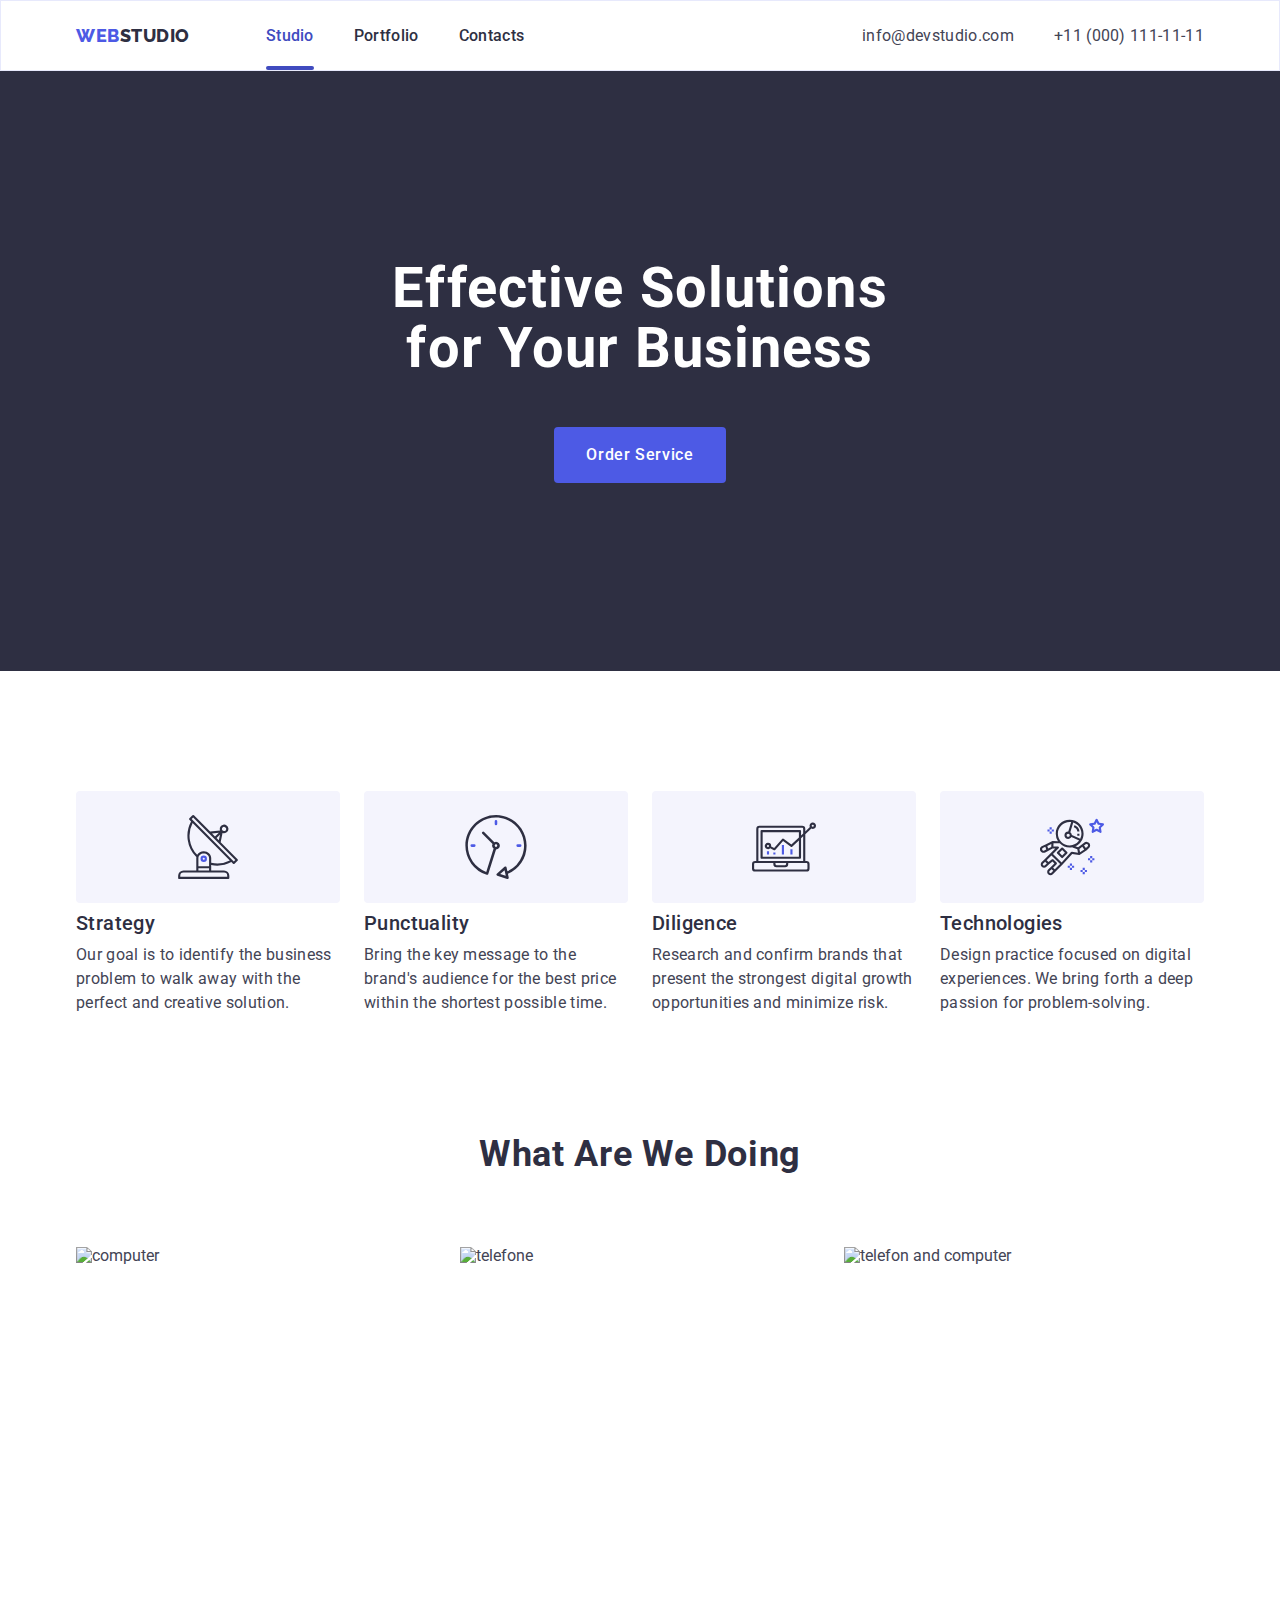
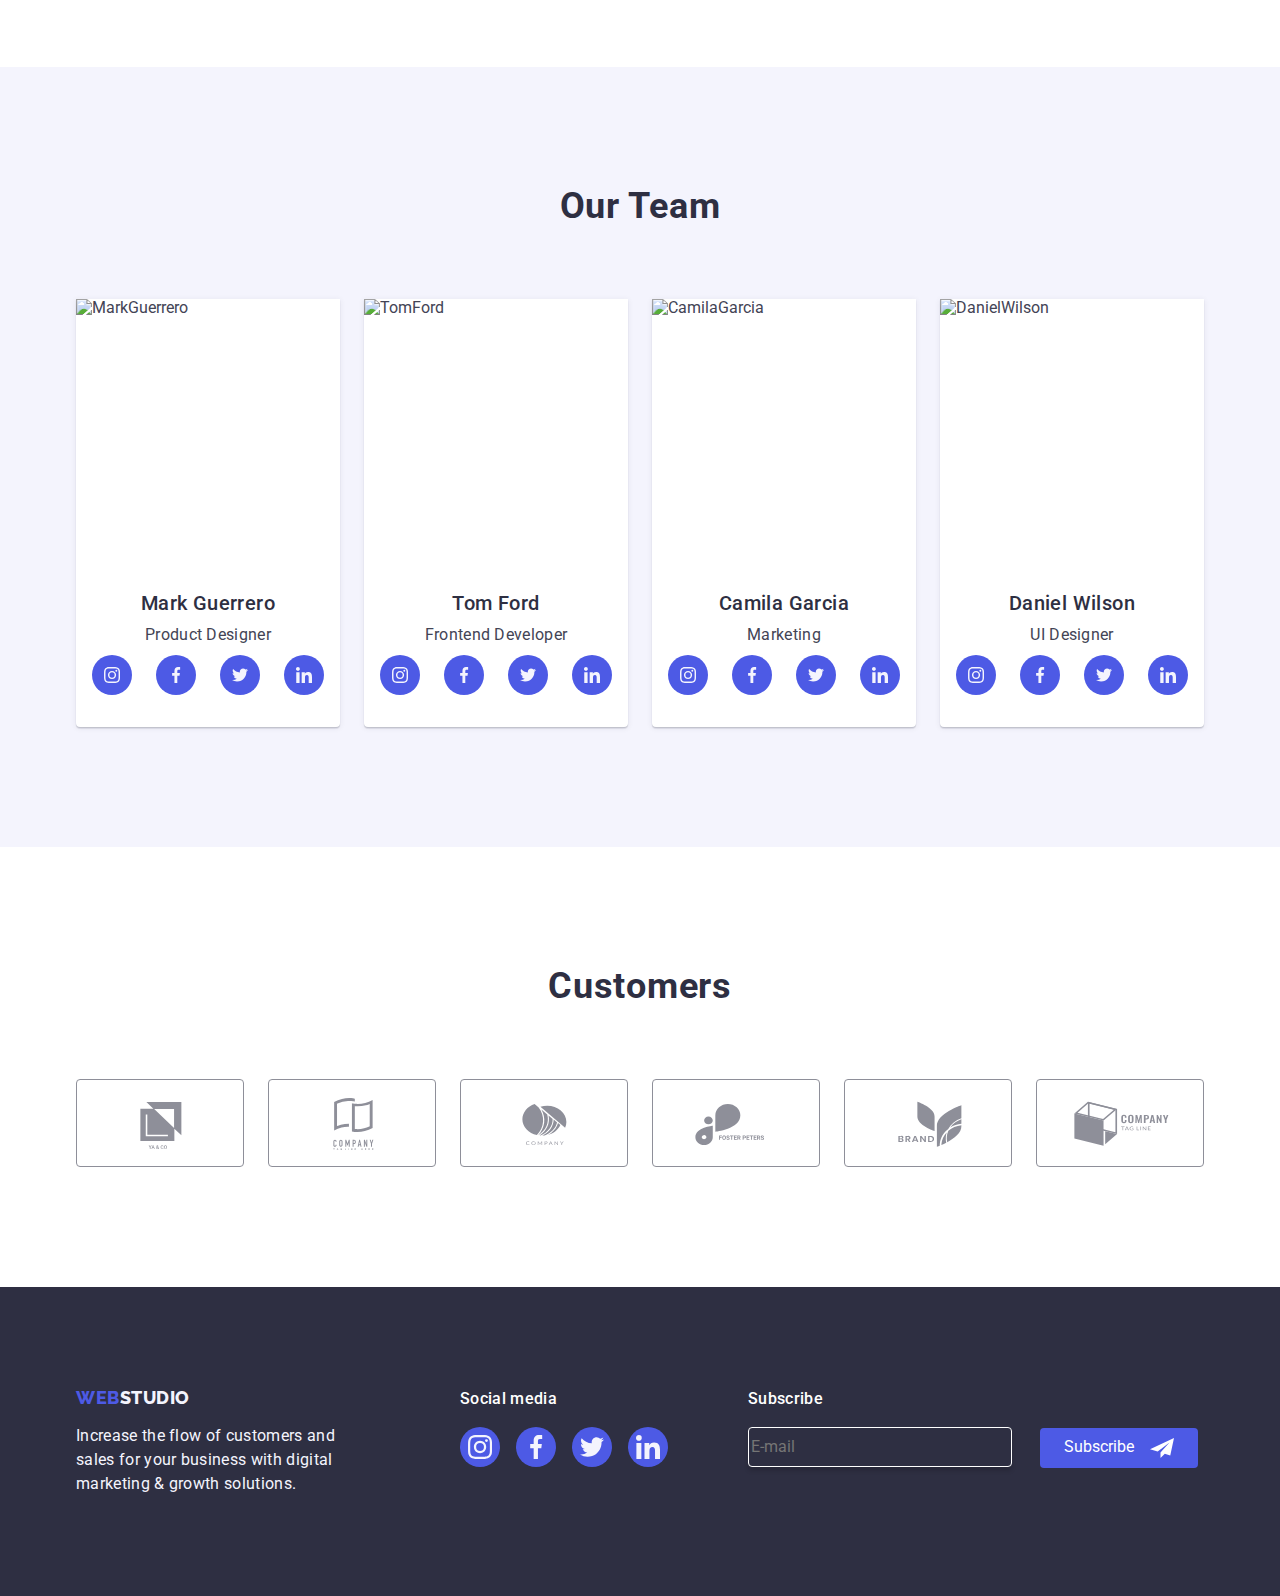
==== commit 538a96a8: "выполнение 5 домашки" ====
--- a/index.html
+++ b/index.html
@@ -83,7 +83,7 @@
             <li class="deskr-list-item">
               <div class="deskr-icon-item">
                 <svg class="deskr-icon" width="64" height="64">
-                  <use href="./images/icon.svg#antenna"></use>
+                  <use href="./images/icons.svg#antenna"></use>
                 </svg>
               </div>
               <h3 class="list-title">Strategy</h3>
@@ -95,7 +95,7 @@
             <li class="deskr-list-item">
               <div class="deskr-icon-item">
                 <svg class="deskr-icon" width="64" height="64">
-                  <use href="./images/icon.svg#clock"></use>
+                  <use href="./images/icons.svg#clock"></use>
                 </svg>
               </div>
               <h3 class="list-title">Punctuality</h3>
@@ -107,7 +107,7 @@
             <li class="deskr-list-item">
               <div class="deskr-icon-item">
                 <svg class="deskr-icon" width="64" height="64">
-                  <use href="./images/icon.svg#diagram"></use>
+                  <use href="./images/icons.svg#diagram"></use>
                 </svg>
               </div>
               <h3 class="list-title">Diligence</h3>
@@ -119,12 +119,9 @@
             <li class="deskr-list-item">
               <div class="deskr-icon-item">
                 <svg class="deskr-icon" width="64" height="64">
-                  <use href="./images/icon.svg#astronaut"></use>
-                </svg>
-
-              
-
-              </div ">
+                  <use href="./images/icons.svg#astronaut"></use>
+                </svg>
+              </div>
               <h3 class="list-title">Technologies</h3>
               <p class="list-text">
                 Design practice focused on digital experiences. We bring forth a
@@ -187,38 +184,36 @@
               <div class="text-list-img">
                 <h3 class="list-title">Mark Guerrero</h3>
                 <p class="list-text">Product Designer</p>
-                <div class="icon-container">
-                  <ul class="icon-list list">
-                    <li class="icon-list-item list">
-                      <a href="" class="icon-list-link link">
-                        <svg class="link-icon" width="16" height="16">
-                          <use href="./images/icon.svg#instagram"></use>
-                        </svg>
-                      </a>
-                    </li>
-                    <li class="icon-list-item list">
-                      <a href="" class="icon-list-link link">
-                        <svg class="link-icon" width="16" height="16">
-                          <use href="./images/icon.svg#facebook"></use>
-                        </svg>
-                      </a>
-                    </li>
-                    <li class="icon-list-item list">
-                      <a href="" class="icon-list-link link">
-                        <svg class="link-icon" width="16" height="16">
-                          <use href="./images/icon.svg#twitter"></use>
-                        </svg>
-                      </a>
-                    </li>
-                    <li class="icon-list-item list">
-                      <a href="" class="icon-list-link link">
-                        <svg class="link-icon" width="16" height="16">
-                          <use href="./images/icon.svg#linkedin"></use>
-                        </svg>
-                      </a>
-                    </li>
-                  </ul>
-                </div>
+                <ul class="icon-list list">
+                  <li class="icon-list-item list">
+                    <a href="" class="icon-list-link link">
+                      <svg class="link-icon" width="16" height="16">
+                        <use href="./images/icons.svg#instagram"></use>
+                      </svg>
+                    </a>
+                  </li>
+                  <li class="icon-list-item list">
+                    <a href="" class="icon-list-link link">
+                      <svg class="link-icon" width="16" height="16">
+                        <use href="./images/icons.svg#facebook"></use>
+                      </svg>
+                    </a>
+                  </li>
+                  <li class="icon-list-item list">
+                    <a href="" class="icon-list-link link">
+                      <svg class="link-icon" width="16" height="16">
+                        <use href="./images/icons.svg#twitter"></use>
+                      </svg>
+                    </a>
+                  </li>
+                  <li class="icon-list-item list">
+                    <a href="" class="icon-list-link link">
+                      <svg class="link-icon" width="16" height="16">
+                        <use href="./images/icons.svg#linkedin"></use>
+                      </svg>
+                    </a>
+                  </li>
+                </ul>
               </div>
             </li>
             <li class="team-list-item">
@@ -232,38 +227,37 @@
               <div class="text-list-img">
                 <h3 class="list-title">Tom Ford</h3>
                 <p class="list-text">Frontend Developer</p>
-                <div class="icon-container">
-                  <ul class="icon-list list">
-                    <li class="icon-list-item list">
-                      <a href="" class="icon-list-link link">
-                        <svg class="link-icon" width="16" height="16">
-                          <use href="./images/icon.svg#instagram"></use>
-                        </svg>
-                      </a>
-                    </li>
-                    <li class="icon-list-item list">
-                      <a href="" class="icon-list-link link">
-                        <svg class="link-icon" width="16" height="16">
-                          <use href="./images/icon.svg#facebook"></use>
-                        </svg>
-                      </a>
-                    </li>
-                    <li class="icon-list-item list">
-                      <a href="" class="icon-list-link link">
-                        <svg class="link-icon" width="16" height="16">
-                          <use href="./images/icon.svg#twitter"></use>
-                        </svg>
-                      </a>
-                    </li>
-                    <li class="icon-list-item list">
-                      <a href="" class="icon-list-link link">
-                        <svg class="link-icon" width="16" height="16">
-                          <use href="./images/icon.svg#linkedin"></use>
-                        </svg>
-                      </a>
-                    </li>
-                  </ul>
-                </div>
+
+                <ul class="icon-list list">
+                  <li class="icon-list-item list">
+                    <a href="" class="icon-list-link link">
+                      <svg class="link-icon" width="16" height="16">
+                        <use href="./images/icons.svg#instagram"></use>
+                      </svg>
+                    </a>
+                  </li>
+                  <li class="icon-list-item list">
+                    <a href="" class="icon-list-link link">
+                      <svg class="link-icon" width="16" height="16">
+                        <use href="./images/icons.svg#facebook"></use>
+                      </svg>
+                    </a>
+                  </li>
+                  <li class="icon-list-item list">
+                    <a href="" class="icon-list-link link">
+                      <svg class="link-icon" width="16" height="16">
+                        <use href="./images/icons.svg#twitter"></use>
+                      </svg>
+                    </a>
+                  </li>
+                  <li class="icon-list-item list">
+                    <a href="" class="icon-list-link link">
+                      <svg class="link-icon" width="16" height="16">
+                        <use href="./images/icons.svg#linkedin"></use>
+                      </svg>
+                    </a>
+                  </li>
+                </ul>
               </div>
             </li>
             <li class="team-list-item">
@@ -277,38 +271,37 @@
               <div class="text-list-img">
                 <h3 class="list-title">Camila Garcia</h3>
                 <p class="list-text">Marketing</p>
-                <div class="icon-container">
-                  <ul class="icon-list list">
-                    <li class="icon-list-item list">
-                      <a href="" class="icon-list-link link">
-                        <svg class="link-icon" width="16" height="16">
-                          <use href="./images/icon.svg#instagram"></use>
-                        </svg>
-                      </a>
-                    </li>
-                    <li class="icon-list-item list">
-                      <a href="" class="icon-list-link link">
-                        <svg class="link-icon" width="16" height="16">
-                          <use href="./images/icon.svg#facebook"></use>
-                        </svg>
-                      </a>
-                    </li>
-                    <li class="icon-list-item list">
-                      <a href="" class="icon-list-link link">
-                        <svg class="link-icon" width="16" height="16">
-                          <use href="./images/icon.svg#twitter"></use>
-                        </svg>
-                      </a>
-                    </li>
-                    <li class="icon-list-item list">
-                      <a href="" class="icon-list-link link">
-                        <svg class="link-icon" width="16" height="16">
-                          <use href="./images/icon.svg#linkedin"></use>
-                        </svg>
-                      </a>
-                    </li>
-                  </ul>
-                </div>
+
+                <ul class="icon-list list">
+                  <li class="icon-list-item list">
+                    <a href="" class="icon-list-link link">
+                      <svg class="link-icon" width="16" height="16">
+                        <use href="./images/icons.svg#instagram"></use>
+                      </svg>
+                    </a>
+                  </li>
+                  <li class="icon-list-item list">
+                    <a href="" class="icon-list-link link">
+                      <svg class="link-icon" width="16" height="16">
+                        <use href="./images/icons.svg#facebook"></use>
+                      </svg>
+                    </a>
+                  </li>
+                  <li class="icon-list-item list">
+                    <a href="" class="icon-list-link link">
+                      <svg class="link-icon" width="16" height="16">
+                        <use href="./images/icons.svg#twitter"></use>
+                      </svg>
+                    </a>
+                  </li>
+                  <li class="icon-list-item list">
+                    <a href="" class="icon-list-link link">
+                      <svg class="link-icon" width="16" height="16">
+                        <use href="./images/icons.svg#linkedin"></use>
+                      </svg>
+                    </a>
+                  </li>
+                </ul>
               </div>
             </li>
             <li class="team-list-item">
@@ -322,38 +315,37 @@
               <div class="text-list-img">
                 <h3 class="list-title">Daniel Wilson</h3>
                 <p class="list-text">UI Designer</p>
-                <div class="icon-container">
-                  <ul class="icon-list list">
-                    <li class="icon-list-item list">
-                      <a href="" class="icon-list-link link">
-                        <svg class="link-icon" width="16" height="16">
-                          <use href="./images/icon.svg#instagram"></use>
-                        </svg>
-                      </a>
-                    </li>
-                    <li class="icon-list-item list">
-                      <a href="" class="icon-list-link link">
-                        <svg class="link-icon" width="16" height="16">
-                          <use href="./images/icon.svg#facebook"></use>
-                        </svg>
-                      </a>
-                    </li>
-                    <li class="icon-list-item list">
-                      <a href="" class="icon-list-link link">
-                        <svg class="link-icon" width="16" height="16">
-                          <use href="./images/icon.svg#twitter"></use>
-                        </svg>
-                      </a>
-                    </li>
-                    <li class="icon-list-item list">
-                      <a href="" class="icon-list-link link">
-                        <svg class="link-icon" width="16" height="16">
-                          <use href="./images/icon.svg#linkedin"></use>
-                        </svg>
-                      </a>
-                    </li>
-                  </ul>
-                </div>
+
+                <ul class="icon-list list">
+                  <li class="icon-list-item list">
+                    <a href="" class="icon-list-link link">
+                      <svg class="link-icon" width="16" height="16">
+                        <use href="./images/icons.svg#instagram"></use>
+                      </svg>
+                    </a>
+                  </li>
+                  <li class="icon-list-item list">
+                    <a href="" class="icon-list-link link">
+                      <svg class="link-icon" width="16" height="16">
+                        <use href="./images/icons.svg#facebook"></use>
+                      </svg>
+                    </a>
+                  </li>
+                  <li class="icon-list-item list">
+                    <a href="" class="icon-list-link link">
+                      <svg class="link-icon" width="16" height="16">
+                        <use href="./images/icons.svg#twitter"></use>
+                      </svg>
+                    </a>
+                  </li>
+                  <li class="icon-list-item list">
+                    <a href="" class="icon-list-link link">
+                      <svg class="link-icon" width="16" height="16">
+                        <use href="./images/icons.svg#linkedin"></use>
+                      </svg>
+                    </a>
+                  </li>
+                </ul>
               </div>
             </li>
           </ul>
@@ -367,42 +359,42 @@
             <li class="customer-item">
               <a href="" class="customer-link">
                 <svg class="svg-icon-customer" width="104" height="56">
-                  <use href="./images/icon.svg#logo"></use>
+                  <use href="./images/icons.svg#logo"></use>
                 </svg>
               </a>
             </li>
             <li class="customer-item">
               <a href="" class="customer-link">
                 <svg class="svg-icon-customer" width="104" height="56">
-                  <use href="./images/icon.svg#logo2"></use>
+                  <use href="./images/icons.svg#logo2"></use>
                 </svg>
               </a>
             </li>
             <li class="customer-item">
               <a href="" class="customer-link">
                 <svg class="svg-icon-customer" width="104" height="56">
-                  <use href="./images/icon.svg#logo3"></use>
+                  <use href="./images/icons.svg#logo3"></use>
                 </svg>
               </a>
             </li>
             <li class="customer-item">
               <a href="" class="customer-link">
                 <svg class="svg-icon-customer" width="104" height="56">
-                  <use href="./images/icon.svg#logo4"></use>
+                  <use href="./images/icons.svg#logo4"></use>
                 </svg>
               </a>
             </li>
             <li class="customer-item">
               <a href="" class="customer-link">
                 <svg class="svg-icon-customer" width="104" height="56">
-                  <use href="./images/icon.svg#logo5"></use>
+                  <use href="./images/icons.svg#logo5"></use>
                 </svg>
               </a>
             </li>
             <li class="customer-item">
               <a href="" class="customer-link">
                 <svg class="svg-icon-customer" width="104" height="56">
-                  <use href="./images/icon.svg#logo6"></use>
+                  <use href="./images/icons.svg#logo6"></use>
                 </svg>
               </a>
             </li>
@@ -414,51 +406,67 @@
     <!--Footer block-->
     <footer class="footer">
       <div class="footer-container container">
-        <div class="text-footer-container">
-          <div class="footer-logo-container">
-            <a class="footer-logo link" href="./index.html"
-              >Web<span class="footer-logo-span">Studio</span>
-            </a>
-            <p class="fotter-text">
-              Increase the flow of customers and sales for your business with
-              digital marketing & growth solutions.
-            </p>
-          </div>
-
-          <div class="footer-icon-container">
-            <h3 class="footer-title">Social media</h3>
-
-            <ul class="footer-icon-list list">
-              <li class="icon-list-item list">
-                <a href="" class="footer-list-link link">
-                  <svg class="link-icon" width="24" height="24">
-                    <use href="./images/icon.svg#instagram"></use>
-                  </svg>
-                </a>
-              </li>
-              <li class="icon-list-item list">
-                <a href="" class="footer-list-link link">
-                  <svg class="link-icon" width="24" height="24">
-                    <use href="./images/icon.svg#facebook"></use>
-                  </svg>
-                </a>
-              </li>
-              <li class="icon-list-item list">
-                <a href="" class="footer-list-link link">
-                  <svg class="link-icon" width="24" height="24">
-                    <use href="./images/icon.svg#twitter"></use>
-                  </svg>
-                </a>
-              </li>
-              <li class="icon-list-item list">
-                <a href="" class="footer-list-link link">
-                  <svg class="link-icon" width="24" height="24">
-                    <use href="./images/icon.svg#linkedin"></use>
-                  </svg>
-                </a>
-              </li>
-            </ul>
-          </div>
+        <div class="footer-logo-container">
+          <a class="footer-logo link" href="./index.html"
+            >Web<span class="footer-logo-span">Studio</span>
+          </a>
+          <p class="fotter-text">
+            Increase the flow of customers and sales for your business with
+            digital marketing & growth solutions.
+          </p>
+        </div>
+
+        <div class="footer-icon-container">
+          <p class="footer-title">Social media</p>
+
+          <ul class="footer-icon-list list">
+            <li class="icon-list-item list">
+              <a href="" class="footer-list-link link">
+                <svg class="link-icon" width="24" height="24">
+                  <use href="./images/icons.svg#instagram"></use>
+                </svg>
+              </a>
+            </li>
+            <li class="icon-list-item list">
+              <a href="" class="footer-list-link link">
+                <svg class="link-icon" width="24" height="24">
+                  <use href="./images/icons.svg#facebook"></use>
+                </svg>
+              </a>
+            </li>
+            <li class="icon-list-item list">
+              <a href="" class="footer-list-link link">
+                <svg class="link-icon" width="24" height="24">
+                  <use href="./images/icons.svg#twitter"></use>
+                </svg>
+              </a>
+            </li>
+            <li class="icon-list-item list">
+              <a href="" class="footer-list-link link">
+                <svg class="link-icon" width="24" height="24">
+                  <use href="./images/icons.svg#linkedin"></use>
+                </svg>
+              </a>
+            </li>
+          </ul>
+        </div>
+
+        <div class="form-container">
+          <p class="footer-title">Subscribe</p>
+
+          <form class="form" name="subscribe_form" autocomplete="off">
+            <input
+              class="form-input-footer"
+              type="email"
+              name="e-mail"
+              placeholder="E-mail"
+            />
+            <button type="submit" class="footer-btn">Subscribe
+              <svg class="footer-btn-icon" width="24" height="24">
+                <use href="./images/icons.svg#frame"></use>
+              </svg>
+            </button>
+          </form>
         </div>
       </div>
     </footer>
@@ -467,9 +475,43 @@
       <div class="modal">
         <button class="modal-btn" type="button" data-modal-close>
           <svg class="modal-icon" width="8" height="8">
-            <use href="./images/icon.svg#xicon"></use>
+            <use href="./images/icons.svg#xicon"></use>
           </svg>
         </button>
+
+        <p class="modal-text">Leave your contacts and we will call you back</p>
+        <form class="form-modal" name="contacts_back_form" autocomplete="on">
+          <label class="modal-form-filed">
+            <span class="modal-form-label">Name</span>
+            <input class="modal-form-input" type="text" name="username" />
+            <svg class="modal-form-icon" width="24" height="24">
+              <use href="./images/icons.svg#person"></use>
+            </svg>
+          </label>
+
+          <label class="modal-form-filed">
+            <span class="modal-form-label">Phone</span>
+            <input class="modal-form-input" type="tel" name="contact-tel" />
+            <svg class="modal-form-icon" width="24" height="24">
+              <use href="./images/icons.svg#phone"></use>
+            </svg>
+          </label>
+
+          <label class="modal-form-filed">
+            <span class="modal-form-label">Email</span>
+            <input class="modal-form-input" type="email" name="contact-email" />
+            <svg class="modal-form-icon" width="24" height="24">
+              <use href="./images/icons.svg#email"></use>
+            </svg>
+          </label>
+
+          <label class="modal-form-filed">
+            <span class="modal-form-label">Comment</span>
+            <textarea class="modal-form-textarea" name="description" placeholder="Text input" >
+            </textarea>
+          </label>
+          <button type="submit" class="modal-send-btn">Send</button>
+        </form>
       </div>
     </div>
     <script src="./js/modal.js"></script>
--- a/css/styles.css
+++ b/css/styles.css
@@ -159,13 +159,16 @@
     padding-bottom: 24px;
     transition: color var(--transition);
 }
+.active {
+    color: #404bbf;
+}
 
 .header-nav-link.active::after {
     content: "";
     display: block;
     width: 100%;
     height: 4px;
-    background-color: var(--active-color);
+    background-color: #404bbf;
     border-radius: 2px;
     position: absolute;
     bottom: -1px;
@@ -174,7 +177,7 @@
 
 .header-nav-link:hover,
 .header-nav-link:focus {
-    color: var(--active-color);
+    color: #404bbf;
 }
 
 .header-adress {
@@ -363,12 +366,12 @@
 .team-list-item {
     background: var(--first-basic-color);
     border-radius: 0px 0px 4px 4px;
-    box-shadow: box-shadow: 0px 2px 1px 0px rgba(46, 47, 66, 0.08), 0px 1px 1px 0px rgba(46, 47, 66, 0.16), 0px 1px 6px 0px rgba(46, 47, 66, 0.08);
+    box-shadow: 0px 1px 6px rgba(46, 47, 66, 0.08), 0px 1px 1px rgba(46, 47, 66, 0.16), 0px 2px 1px rgba(46, 47, 66, 0.08);
 }
 
 .text-list-img {
     gap: 8px ;
-    padding: 32px ;
+    padding: 32px 0 ;
     text-align: center;
 }
 
@@ -382,10 +385,14 @@
     display: flex;
     gap: 24px;
     margin-top: 8px;
+    justify-content: center;
 }
 
 .icon-list-item {
     
+}
+.link-icon {
+    fill: var(--fourth-basic-color);
 }
 
 .icon-list-link {
@@ -417,11 +424,11 @@
     font-size: 36px;
     text-align: center;
     font-weight: 700;
-    line-height: 40px;
-    letter-spacing: 1.11px;
+    letter-spacing: 0.72px;
     text-transform: capitalize;
     color: var(--second-basic-color);
     margin-bottom: 72px;
+    line-height: 1.11;
 }
 
 .customer-list {
@@ -440,7 +447,7 @@
 }
 
 .svg-icon-customer {
-    fill: #8E8F99;
+    fill: currentColor;
     transition: color var(--transition);
 }
 
@@ -457,7 +464,8 @@
     display: flex;
     align-items: center;
     justify-content: center;
-    transition: border-color var(--transition);
+    transition: border-color 250ms cubic-bezier(0.4, 0, 0.2, 1), color 250ms cubic-bezier(0.4, 0, 0.2, 1);
+    color: #8E8F99;
 }
 .customer-link:hover,
 .customer-link:focus {
@@ -488,7 +496,8 @@
     padding: 12px 24px;
     border-radius: 4px;
     border: 1px solid #E7E9FC;
-    transition: color var(--transition), background-color var(--transition), border-color var(--transition);
+    transition: color 250ms cubic-bezier(0.4, 0, 0.2, 1), background-color 250ms cubic-bezier(0.4, 0, 0.2, 1), border-color 250ms cubic-bezier(0.4, 0, 0.2, 1), box-shadow 250ms cubic-bezier(0.4, 0, 0.2, 1);
+    box-shadow: 250ms cubic-bezier(0.4, 0, 0.2, 1);
 }
 
 .btn-servises-list {
@@ -507,7 +516,7 @@
     background-color: var(--active-color);
     color: var(--first-basic-color);
     border: 1px solid transparent;
-    box-shadow: 0px 4px 4px 0px rgba(0, 0, 0, 0.15);
+    box-shadow: 0px 3px 1px rgba(0, 0, 0, 0.1), 0px 2px 1px rgba(0, 0, 0, 0.08), 0px 2px 2px rgba(0, 0, 0, 0.12);
 }
 
 .services-list {
@@ -531,7 +540,8 @@
     
 }
 .services-list-link {
-
+    transition: box-shadow 250ms cubic-bezier(0.4, 0, 0.2, 1);
+    display: block;
 }
 .portfolio-list-img {
     padding-left: 16px;
@@ -558,7 +568,7 @@
     font-size: 16px;
     line-height: 1.5;
     letter-spacing: 0.32px;
-    background-color: var(--active-color);
+    background-color: #4d5ae5;
     align-items: center;
     text-align: center;
     padding: 40px 32px;
@@ -571,7 +581,13 @@
 .services-list-link:hover .overlay-text,
 .services-list-link:focus .overlay-text {
     transform: translateY(0);
-}
+    box-shadow: 0px 1px 6px rgba(46, 47, 66, 0.08), 0px 1px 1px rgba(46, 47, 66, 0.16), 0px 2px 1px rgba(46, 47, 66, 0.08);
+}
+.services-list-link:hover,
+.services-list-link:focus {
+    box-shadow: 0px 1px 6px rgba(46, 47, 66, 0.08), 0px 1px 1px rgba(46, 47, 66, 0.16), 0px 2px 1px rgba(46, 47, 66, 0.08);
+}
+
 /**
   |============================
   | Footer block
@@ -583,11 +599,10 @@
     padding-bottom: 100px;
 }
 
-.text-footer-container {
-    display: flex;
-}
+
 .footer-container {
-    
+    display: flex;
+    align-items: baseline;
 }
 .footer-logo-container {
     margin-right: 120px;
@@ -633,7 +648,7 @@
 }
 
 .footer-icon-container {
-   
+   margin-right: 80px;
 }
 .footer-icon-list {
     display: flex;
@@ -650,10 +665,42 @@
     justify-content: center;
     transition: background-color var(--transition);
 }
+
 .footer-list-link:hover,
 .footer-list-link:focus {
     background-color: #31D0AA;
 }
+
+.footer-btn {
+    display: inline-flex;
+    padding: 8px 24px;
+    justify-content: center;
+    align-items: center;
+    gap: 16px;
+    border-radius: 4px;
+    background-color: var(--butn-logo-color);
+    color: var(--first-basic-color);
+    border: none;
+    height: 40px;
+}
+
+.footer-btn-icon {
+    fill: var(--first-basic-color);
+}
+
+.form-input-footer {
+    border-radius: 4px;
+    border: 1px solid var(--first-basic-color);
+    box-shadow: 0px 4px 4px 0px rgba(0, 0, 0, 0.15);
+    color: var(--first-basic-color);
+    width: 264px;
+    height: 40px;
+    flex-shrink: 0;
+    margin-right: 24px;
+    background-color: var(--second-basic-color);
+    outline: transparent; 
+}
+
 /**
   |============================
   | Modal styles
@@ -666,7 +713,7 @@
     width: 100%;
     height: 100%;
     background-color: rgba(46, 47, 66, 0.40);
-    transition: opacity 250ms ease-in-out, visibility 250ms ease-in-out;
+    transition: opacity 250ms cubic-bezier(0.4, 0, 0.2, 1), visibility 250ms cubic-bezier(0.4, 0, 0.2, 1);
 }
 
 .backdrop.is-hidden  {
@@ -679,12 +726,15 @@
     position: absolute;
     top: 50%;
     left: 50%;
+    padding: 24px;
     transform: translateX(-50%) translateY(-50%);
     width: 408px;
-    height: 584px;
+    min-height: 584px;
     border-radius: 4px;
     background-color: #FCFCFC;
     box-shadow: 0px 2px 1px 0px rgba(0, 0, 0, 0.20), 0px 1px 3px 0px rgba(0, 0, 0, 0.12), 0px 1px 1px 0px rgba(0, 0, 0, 0.14);
+    transition: transform 250ms cubic-bezier(0.4, 0, 0.2, 1);
+    
 }
 
 .modal-btn {
@@ -700,19 +750,110 @@
     align-items: center;
     justify-content: center;
     fill: currentColor;
-    transition: color var(--transition), background-color var(--transition);
+    transition: background-color 250ms cubic-bezier(0.4, 0, 0.2, 1), border 250ms cubic-bezier(0.4, 0, 0.2, 1);
+    cursor: pointer;
+    padding: 0;
 }
 
 .modal-btn:hover,
 .modal-btn:focus {
     background-color: var(--active-color);
     color: #FFFFFF;
+    border: none;
 }
 
 .modal-icon {
-
+    transition: fill 250ms cubic-bezier(0.4, 0, 0.2, 1);
 }
 .footer-list-link:hover,
 .footer-list-link:focus {
     background-color: #31D0AA;
+}
+
+.modal-text {
+    margin-top: 58px;
+    margin-bottom: 16px;
+    width: 360px;
+    font-size: 16px;
+    font-style: normal;
+    font-weight: 500;
+    line-height: 24px;
+    letter-spacing: 0.32px;
+    color: var(--second-basic-color);
+    text-align: center;
+}
+
+.form-modal {
+
+}
+
+.modal-form-filed {
+    display: block;
+    margin-bottom: 8px;
+    position: relative;
+}
+
+.modal-form-label {
+    margin-bottom: 4px;
+    font-size: 12px;
+    font-style: normal;
+    font-weight: 400;
+    line-height: 14px;
+    letter-spacing: 0.48px;
+    color: #8E8F99;
+    
+}
+
+.modal-form-input {
+    padding: 11px 38px;
+    display: block;
+    width: 100%;
+    height: 40px;
+    border-radius: 4px;
+    border: 1px solid var(--second-basic-color);
+    outline: transparent;  
+    font-size: 18px;
+    
+}
+
+.modal-form-icon {
+    position: absolute;
+    bottom: 8px;
+    left: 16px;
+}
+.modal-form-input:focus {
+    border: 1px solid var(--butn-logo-color);
+}
+.modal-form-input:focus + .modal-form-icon {
+    fill: var(--butn-logo-color);
+}
+
+.modal-form-textarea {
+    display: block;
+    width: 100%;
+    height: 120px;
+    border-radius: 4px;
+    border: 1px solid var(--second-basic-color);
+    outline: transparent;
+}
+.modal-form-textarea:focus {
+    border: 1px solid var(--butn-logo-color);
+}
+
+.modal-send-btn {
+    width: 169px;
+    display: block;
+    padding: 16px 32px;
+    border-radius: 4px;
+    background: var(--butn-logo-color);
+    box-shadow: 0px 4px 4px 0px rgba(0, 0, 0, 0.15);
+    border: none;
+    font-size: 16px;
+    font-style: normal;
+    font-weight: 500;
+    line-height: 24px;
+    letter-spacing: 0.64px;
+    color: var(--first-basic-color);
+    margin-left: auto;
+    margin-right: auto;
 }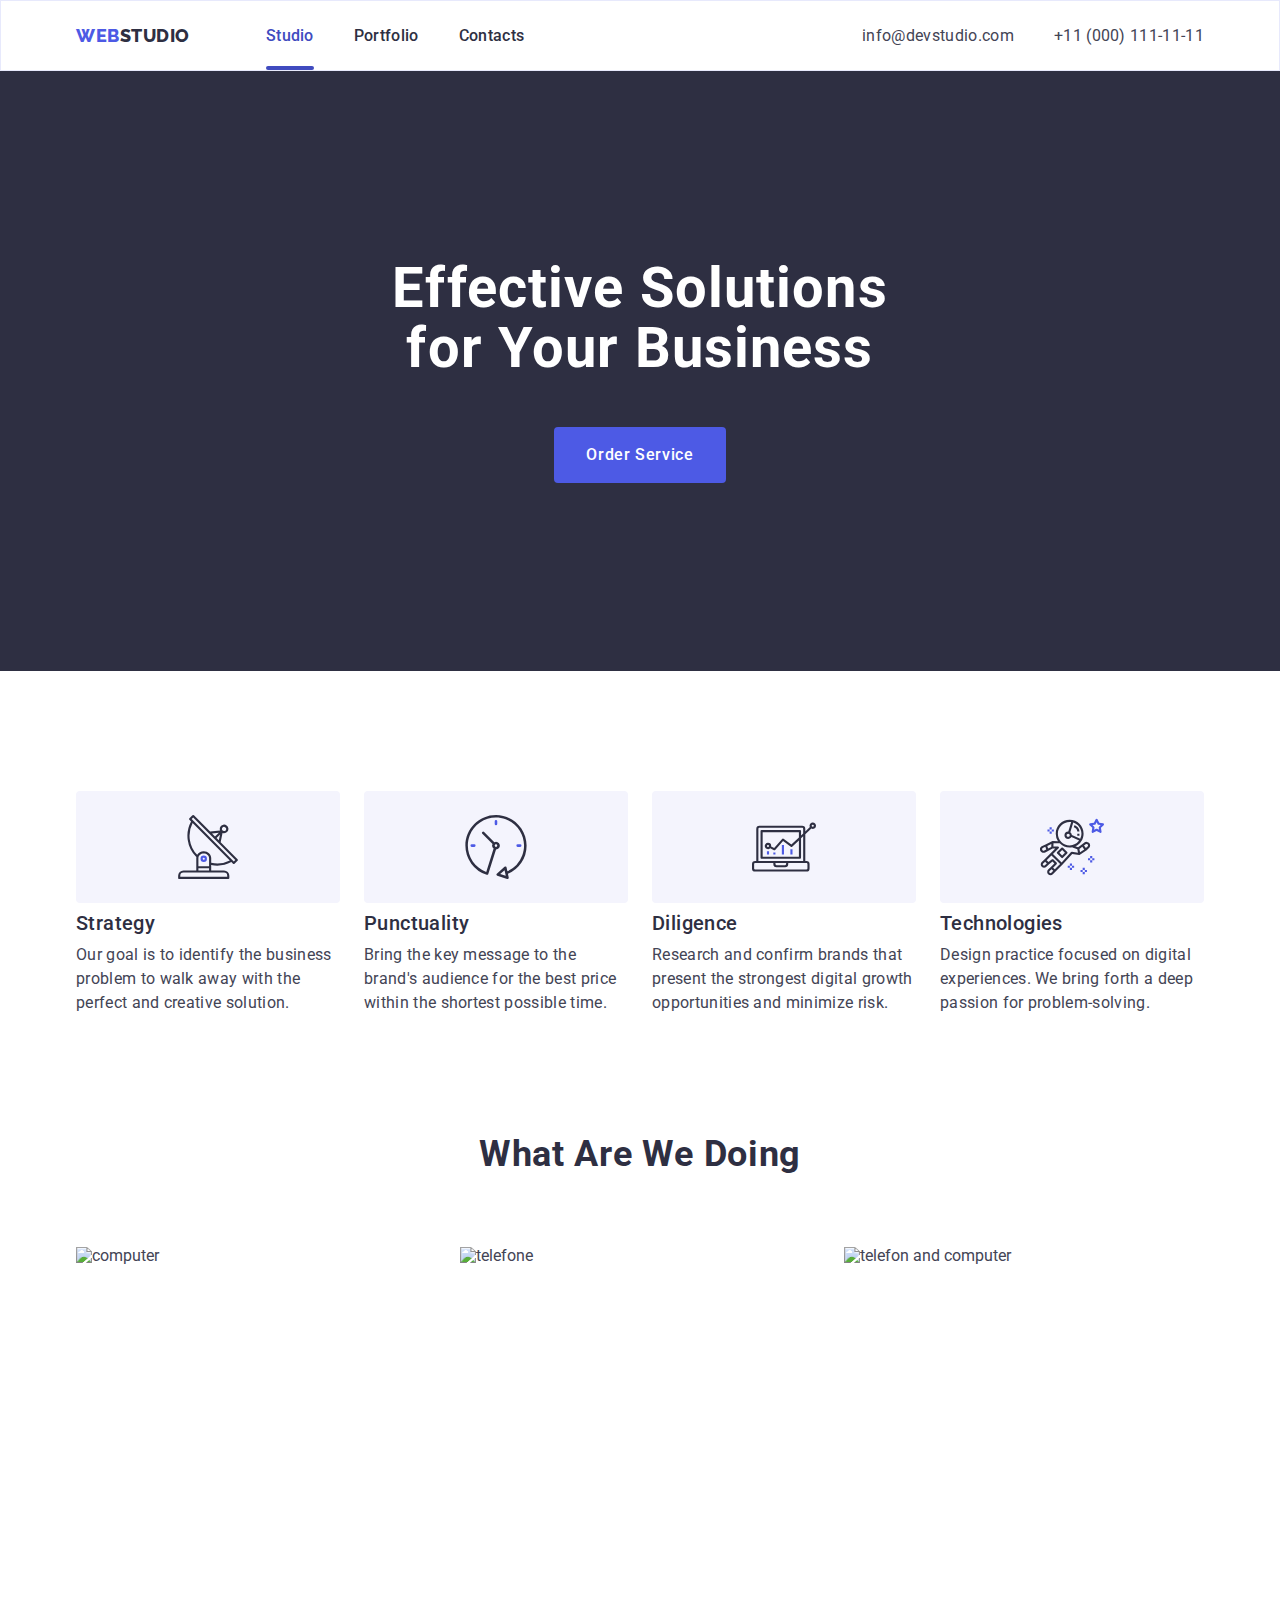
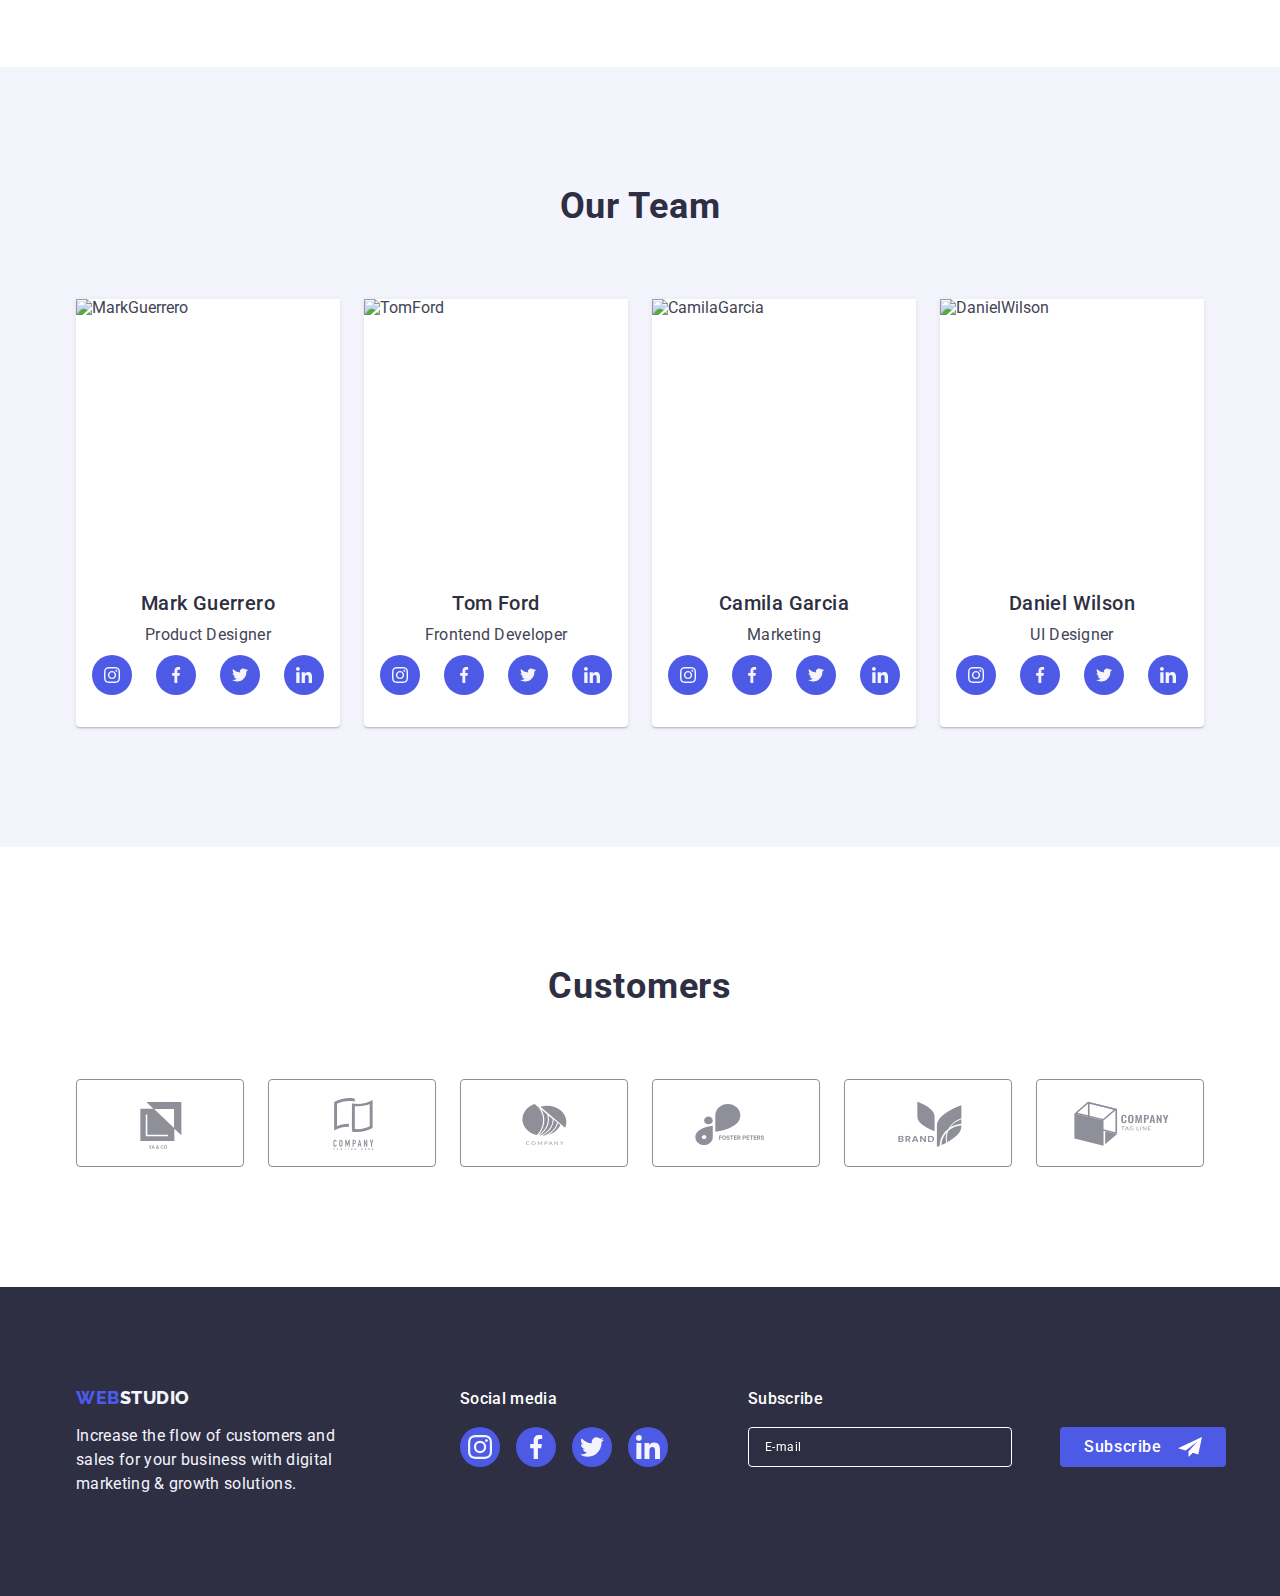
==== commit 779f2624: "change modal" ====
--- a/index.html
+++ b/index.html
@@ -1,519 +1,477 @@
 <!DOCTYPE html>
 <html lang="en">
-  <head>
-    <meta charset="UTF-8" />
-    <meta http-equiv="X-UA-Compatible" content="IE=edge" />
-    <meta name="viewport" content="width=device-width, initial-scale=1.0" />
-    <title>WebStudio</title>
-    <link rel="preconnect" href="https://fonts.googleapis.com" />
-    <link rel="preconnect" href="https://fonts.gstatic.com" crossorigin />
-    <link
-      href="https://fonts.googleapis.com/css2?family=Raleway:wght@800&family=Roboto:wght@400;500;700&display=swap"
-      rel="stylesheet"
-    />
-    <link
-      rel="stylesheet"
-      href="https://cdn.jsdelivr.net/npm/modern-normalize@2.0.0/modern-normalize.min.css"
-    />
-    <link rel="stylesheet" href="./css/styles.css" />
-  </head>
-
-  <body>
-    <!--Header block-->
-    <header class="header">
-      <!--Navigation menu-->
-      <div class="header-container container">
-        <nav class="header-nav">
-          <a class="header-logo link" href="./index.html"
-            >Web<span class="header-text-span">Studio</span></a
-          >
-          <ul class="header-nav-link-list list">
-            <li class="header-nav-link-item">
-              <a class="header-nav-link active link" href="./index.html"
-                >Studio</a
-              >
-            </li>
-            <li class="header-nav-link-item">
-              <a class="header-nav-link link" href="./portfolio.html"
-                >Portfolio</a
-              >
-            </li>
-            <li class="header-nav-link-item">
-              <a class="header-nav-link link" href="">Contacts</a>
-            </li>
-          </ul>
-        </nav>
-        <!--Contact-->
-        <address class="header-adress">
-          <ul class="header-adress-list list">
-            <li class="header-adress-item">
-              <a
-                class="header-adress-link link"
-                href="mailto:info@devstudio.com"
-                >info@devstudio.com</a
-              >
-            </li>
-            <li class="header-adress-item">
-              <a class="header-adress-link link" href="tel:+110001111111"
-                >+11 (000) 111-11-11</a
-              >
-            </li>
-          </ul>
-        </address>
-      </div>
-    </header>
-
-    <!--Main block-->
-    <main class="main">
-      <!--Hero section-->
-      <section class="hero-section">
-        <div class="hero-container container">
-          <h1 class="hero-title">Effective Solutions for Your Business</h1>
-          <button type="button" class="button-hero button" data-modal-open>
-            Order Service
+
+<head>
+  <meta charset="UTF-8" />
+  <meta http-equiv="X-UA-Compatible" content="IE=edge" />
+  <meta name="viewport" content="width=device-width, initial-scale=1.0" />
+  <title>WebStudio</title>
+  <link rel="preconnect" href="https://fonts.googleapis.com" />
+  <link rel="preconnect" href="https://fonts.gstatic.com" crossorigin />
+  <link href="https://fonts.googleapis.com/css2?family=Raleway:wght@800&family=Roboto:wght@400;500;700&display=swap"
+    rel="stylesheet" />
+  <link rel="stylesheet" href="https://cdn.jsdelivr.net/npm/modern-normalize@2.0.0/modern-normalize.min.css" />
+  <link rel="stylesheet" href="./css/styles.css" />
+</head>
+
+<body>
+  <!--Header block-->
+  <header class="header">
+    <!--Navigation menu-->
+    <div class="header-container container">
+      <nav class="header-nav">
+        <a class="header-logo link" href="./index.html">Web<span class="header-text-span">Studio</span></a>
+        <ul class="header-nav-link-list list">
+          <li class="header-nav-link-item">
+            <a class="header-nav-link active link" href="./index.html">Studio</a>
+          </li>
+          <li class="header-nav-link-item">
+            <a class="header-nav-link link" href="./portfolio.html">Portfolio</a>
+          </li>
+          <li class="header-nav-link-item">
+            <a class="header-nav-link link" href="">Contacts</a>
+          </li>
+        </ul>
+      </nav>
+      <!--Contact-->
+      <address class="header-adress">
+        <ul class="header-adress-list list">
+          <li class="header-adress-item">
+            <a class="header-adress-link link" href="mailto:info@devstudio.com">info@devstudio.com</a>
+          </li>
+          <li class="header-adress-item">
+            <a class="header-adress-link link" href="tel:+110001111111">+11 (000) 111-11-11</a>
+          </li>
+        </ul>
+      </address>
+    </div>
+  </header>
+
+  <!--Main block-->
+  <main class="main">
+    <!--Hero section-->
+    <section class="hero-section">
+      <div class="hero-container container">
+        <h1 class="hero-title">Effective Solutions for Your Business</h1>
+        <button type="button" class="button-hero button" data-modal-open>
+          Order Service
+        </button>
+      </div>
+    </section>
+
+    <!--Description section-->
+    <section class="deskr-section">
+      <div class="container">
+        <h2 class="visually-hidden">Section2</h2>
+        <ul class="deskr-list-container list">
+          <li class="deskr-list-item">
+            <div class="deskr-icon-item">
+              <svg class="deskr-icon" width="64" height="64">
+                <use href="./images/icons.svg#antenna"></use>
+              </svg>
+            </div>
+            <h3 class="list-title">Strategy</h3>
+            <p class="list-text">
+              Our goal is to identify the business problem to walk away with
+              the perfect and creative solution.
+            </p>
+          </li>
+          <li class="deskr-list-item">
+            <div class="deskr-icon-item">
+              <svg class="deskr-icon" width="64" height="64">
+                <use href="./images/icons.svg#clock"></use>
+              </svg>
+            </div>
+            <h3 class="list-title">Punctuality</h3>
+            <p class="list-text">
+              Bring the key message to the brand's audience for the best price
+              within the shortest possible time.
+            </p>
+          </li>
+          <li class="deskr-list-item">
+            <div class="deskr-icon-item">
+              <svg class="deskr-icon" width="64" height="64">
+                <use href="./images/icons.svg#diagram"></use>
+              </svg>
+            </div>
+            <h3 class="list-title">Diligence</h3>
+            <p class="list-text">
+              Research and confirm brands that present the strongest digital
+              growth opportunities and minimize risk.
+            </p>
+          </li>
+          <li class="deskr-list-item">
+            <div class="deskr-icon-item">
+              <svg class="deskr-icon" width="64" height="64">
+                <use href="./images/icons.svg#astronaut"></use>
+              </svg>
+            </div>
+            <h3 class="list-title">Technologies</h3>
+            <p class="list-text">
+              Design practice focused on digital experiences. We bring forth a
+              deep passion for problem-solving.
+            </p>
+          </li>
+        </ul>
+      </div>
+    </section>
+
+    <!--What are we doing section-->
+    <section class="doing-section">
+      <div class="container">
+        <h2 class="doing-section-title">What are we doing</h2>
+        <ul class="doing-section-list list">
+          <li class="doing-section-item">
+            <img class="doing-section-img" src="./images/img1.jpg" alt="computer" width="360" height="300" />
+          </li>
+          <li class="doing-section-item">
+            <img class="doing-section-img" src="./images/img2.jpg" alt="telefone" width="360" height="300" />
+          </li>
+          <li class="doing-section-item">
+            <img class="doing-section-img" src="./images/img3.jpg" alt="telefon and computer" width="360"
+              height="300" />
+          </li>
+        </ul>
+      </div>
+    </section>
+
+    <!--Team section-->
+    <section class="team-section">
+      <div class="container">
+        <h2 class="team-section-title">Our Team</h2>
+        <ul class="team-list list">
+          <li class="team-list-item">
+            <img class="team-list-img" src="./images/MarkGuerrero.jpg" alt="MarkGuerrero" width="264" height="260" />
+            <div class="text-list-img">
+              <h3 class="list-title">Mark Guerrero</h3>
+              <p class="list-text">Product Designer</p>
+              <ul class="icon-list list">
+                <li class="icon-list-item list">
+                  <a href="" class="icon-list-link link">
+                    <svg class="link-icon" width="16" height="16">
+                      <use href="./images/icons.svg#instagram"></use>
+                    </svg>
+                  </a>
+                </li>
+                <li class="icon-list-item list">
+                  <a href="" class="icon-list-link link">
+                    <svg class="link-icon" width="16" height="16">
+                      <use href="./images/icons.svg#facebook"></use>
+                    </svg>
+                  </a>
+                </li>
+                <li class="icon-list-item list">
+                  <a href="" class="icon-list-link link">
+                    <svg class="link-icon" width="16" height="16">
+                      <use href="./images/icons.svg#twitter"></use>
+                    </svg>
+                  </a>
+                </li>
+                <li class="icon-list-item list">
+                  <a href="" class="icon-list-link link">
+                    <svg class="link-icon" width="16" height="16">
+                      <use href="./images/icons.svg#linkedin"></use>
+                    </svg>
+                  </a>
+                </li>
+              </ul>
+            </div>
+          </li>
+          <li class="team-list-item">
+            <img class="team-list-img" src="./images/TomFord.jpg" alt="TomFord" width="264" height="260" />
+            <div class="text-list-img">
+              <h3 class="list-title">Tom Ford</h3>
+              <p class="list-text">Frontend Developer</p>
+
+              <ul class="icon-list list">
+                <li class="icon-list-item list">
+                  <a href="" class="icon-list-link link">
+                    <svg class="link-icon" width="16" height="16">
+                      <use href="./images/icons.svg#instagram"></use>
+                    </svg>
+                  </a>
+                </li>
+                <li class="icon-list-item list">
+                  <a href="" class="icon-list-link link">
+                    <svg class="link-icon" width="16" height="16">
+                      <use href="./images/icons.svg#facebook"></use>
+                    </svg>
+                  </a>
+                </li>
+                <li class="icon-list-item list">
+                  <a href="" class="icon-list-link link">
+                    <svg class="link-icon" width="16" height="16">
+                      <use href="./images/icons.svg#twitter"></use>
+                    </svg>
+                  </a>
+                </li>
+                <li class="icon-list-item list">
+                  <a href="" class="icon-list-link link">
+                    <svg class="link-icon" width="16" height="16">
+                      <use href="./images/icons.svg#linkedin"></use>
+                    </svg>
+                  </a>
+                </li>
+              </ul>
+            </div>
+          </li>
+          <li class="team-list-item">
+            <img class="team-list-img" src="./images/CamilaGarcia.jpg" alt="CamilaGarcia" width="264" height="260" />
+            <div class="text-list-img">
+              <h3 class="list-title">Camila Garcia</h3>
+              <p class="list-text">Marketing</p>
+
+              <ul class="icon-list list">
+                <li class="icon-list-item list">
+                  <a href="" class="icon-list-link link">
+                    <svg class="link-icon" width="16" height="16">
+                      <use href="./images/icons.svg#instagram"></use>
+                    </svg>
+                  </a>
+                </li>
+                <li class="icon-list-item list">
+                  <a href="" class="icon-list-link link">
+                    <svg class="link-icon" width="16" height="16">
+                      <use href="./images/icons.svg#facebook"></use>
+                    </svg>
+                  </a>
+                </li>
+                <li class="icon-list-item list">
+                  <a href="" class="icon-list-link link">
+                    <svg class="link-icon" width="16" height="16">
+                      <use href="./images/icons.svg#twitter"></use>
+                    </svg>
+                  </a>
+                </li>
+                <li class="icon-list-item list">
+                  <a href="" class="icon-list-link link">
+                    <svg class="link-icon" width="16" height="16">
+                      <use href="./images/icons.svg#linkedin"></use>
+                    </svg>
+                  </a>
+                </li>
+              </ul>
+            </div>
+          </li>
+          <li class="team-list-item">
+            <img class="team-list-img" src="./images/DanielWilson.jpg" alt="DanielWilson" width="264" height="260" />
+            <div class="text-list-img">
+              <h3 class="list-title">Daniel Wilson</h3>
+              <p class="list-text">UI Designer</p>
+
+              <ul class="icon-list list">
+                <li class="icon-list-item list">
+                  <a href="" class="icon-list-link link">
+                    <svg class="link-icon" width="16" height="16">
+                      <use href="./images/icons.svg#instagram"></use>
+                    </svg>
+                  </a>
+                </li>
+                <li class="icon-list-item list">
+                  <a href="" class="icon-list-link link">
+                    <svg class="link-icon" width="16" height="16">
+                      <use href="./images/icons.svg#facebook"></use>
+                    </svg>
+                  </a>
+                </li>
+                <li class="icon-list-item list">
+                  <a href="" class="icon-list-link link">
+                    <svg class="link-icon" width="16" height="16">
+                      <use href="./images/icons.svg#twitter"></use>
+                    </svg>
+                  </a>
+                </li>
+                <li class="icon-list-item list">
+                  <a href="" class="icon-list-link link">
+                    <svg class="link-icon" width="16" height="16">
+                      <use href="./images/icons.svg#linkedin"></use>
+                    </svg>
+                  </a>
+                </li>
+              </ul>
+            </div>
+          </li>
+        </ul>
+      </div>
+    </section>
+    <!--Customer section-->
+    <section class="customer-section">
+      <div class="container">
+        <h2 class="customer-title">Customers</h2>
+        <ul class="customer-list list">
+          <li class="customer-item">
+            <a href="" class="customer-link">
+              <svg class="svg-icon-customer" width="104" height="56">
+                <use href="./images/icons.svg#logo"></use>
+              </svg>
+            </a>
+          </li>
+          <li class="customer-item">
+            <a href="" class="customer-link">
+              <svg class="svg-icon-customer" width="104" height="56">
+                <use href="./images/icons.svg#logo2"></use>
+              </svg>
+            </a>
+          </li>
+          <li class="customer-item">
+            <a href="" class="customer-link">
+              <svg class="svg-icon-customer" width="104" height="56">
+                <use href="./images/icons.svg#logo3"></use>
+              </svg>
+            </a>
+          </li>
+          <li class="customer-item">
+            <a href="" class="customer-link">
+              <svg class="svg-icon-customer" width="104" height="56">
+                <use href="./images/icons.svg#logo4"></use>
+              </svg>
+            </a>
+          </li>
+          <li class="customer-item">
+            <a href="" class="customer-link">
+              <svg class="svg-icon-customer" width="104" height="56">
+                <use href="./images/icons.svg#logo5"></use>
+              </svg>
+            </a>
+          </li>
+          <li class="customer-item">
+            <a href="" class="customer-link">
+              <svg class="svg-icon-customer" width="104" height="56">
+                <use href="./images/icons.svg#logo6"></use>
+              </svg>
+            </a>
+          </li>
+        </ul>
+      </div>
+    </section>
+  </main>
+
+  <!--Footer block-->
+  <footer class="footer">
+    <div class="footer-container container">
+      <div class="footer-logo-container">
+        <a class="footer-logo link" href="./index.html">Web<span class="footer-logo-span">Studio</span>
+        </a>
+        <p class="fotter-text">
+          Increase the flow of customers and sales for your business with
+          digital marketing & growth solutions.
+        </p>
+      </div>
+
+      <div class="footer-icon-container">
+        <p class="footer-title">Social media</p>
+
+        <ul class="footer-icon-list list">
+          <li class="icon-list-item list">
+            <a href="" class="footer-list-link link">
+              <svg class="link-icon" width="24" height="24">
+                <use href="./images/icons.svg#instagram"></use>
+              </svg>
+            </a>
+          </li>
+          <li class="icon-list-item list">
+            <a href="" class="footer-list-link link">
+              <svg class="link-icon" width="24" height="24">
+                <use href="./images/icons.svg#facebook"></use>
+              </svg>
+            </a>
+          </li>
+          <li class="icon-list-item list">
+            <a href="" class="footer-list-link link">
+              <svg class="link-icon" width="24" height="24">
+                <use href="./images/icons.svg#twitter"></use>
+              </svg>
+            </a>
+          </li>
+          <li class="icon-list-item list">
+            <a href="" class="footer-list-link link">
+              <svg class="link-icon" width="24" height="24">
+                <use href="./images/icons.svg#linkedin"></use>
+              </svg>
+            </a>
+          </li>
+        </ul>
+      </div>
+
+      <div class="form-container">
+        <p class="footer-title">Subscribe</p>
+
+        <form class="form" name="subscribe_form" autocomplete="off">
+          <label class="subscribe-form-label">
+            <input class="form-input-footer" type="email" name="e-mail" placeholder="E-mail" />
+          </label>
+          <button type="submit" class="footer-btn">
+            Subscribe
+            <svg class="footer-btn-icon" width="24" height="24">
+              <use href="./images/icons.svg#frame"></use>
+            </svg>
           </button>
-        </div>
-      </section>
-
-      <!--Description section-->
-      <section class="deskr-section">
-        <div class="container">
-          <h2 class="visually-hidden">Section2</h2>
-          <ul class="deskr-list-container list">
-            <li class="deskr-list-item">
-              <div class="deskr-icon-item">
-                <svg class="deskr-icon" width="64" height="64">
-                  <use href="./images/icons.svg#antenna"></use>
-                </svg>
-              </div>
-              <h3 class="list-title">Strategy</h3>
-              <p class="list-text">
-                Our goal is to identify the business problem to walk away with
-                the perfect and creative solution.
-              </p>
-            </li>
-            <li class="deskr-list-item">
-              <div class="deskr-icon-item">
-                <svg class="deskr-icon" width="64" height="64">
-                  <use href="./images/icons.svg#clock"></use>
-                </svg>
-              </div>
-              <h3 class="list-title">Punctuality</h3>
-              <p class="list-text">
-                Bring the key message to the brand's audience for the best price
-                within the shortest possible time.
-              </p>
-            </li>
-            <li class="deskr-list-item">
-              <div class="deskr-icon-item">
-                <svg class="deskr-icon" width="64" height="64">
-                  <use href="./images/icons.svg#diagram"></use>
-                </svg>
-              </div>
-              <h3 class="list-title">Diligence</h3>
-              <p class="list-text">
-                Research and confirm brands that present the strongest digital
-                growth opportunities and minimize risk.
-              </p>
-            </li>
-            <li class="deskr-list-item">
-              <div class="deskr-icon-item">
-                <svg class="deskr-icon" width="64" height="64">
-                  <use href="./images/icons.svg#astronaut"></use>
-                </svg>
-              </div>
-              <h3 class="list-title">Technologies</h3>
-              <p class="list-text">
-                Design practice focused on digital experiences. We bring forth a
-                deep passion for problem-solving.
-              </p>
-            </li>
-          </ul>
-        </div>
-      </section>
-
-      <!--What are we doing section-->
-      <section class="doing-section">
-        <div class="container">
-          <h2 class="doing-section-title">What are we doing</h2>
-          <ul class="doing-section-list list">
-            <li class="doing-section-item">
-              <img
-                class="doing-section-img"
-                src="./images/img1.jpg"
-                alt="computer"
-                width="360"
-                height="300"
-              />
-            </li>
-            <li class="doing-section-item">
-              <img
-                class="doing-section-img"
-                src="./images/img2.jpg"
-                alt="telefone"
-                width="360"
-                height="300"
-              />
-            </li>
-            <li class="doing-section-item">
-              <img
-                class="doing-section-img"
-                src="./images/img3.jpg"
-                alt="telefon and computer"
-                width="360"
-                height="300"
-              />
-            </li>
-          </ul>
-        </div>
-      </section>
-
-      <!--Team section-->
-      <section class="team-section">
-        <div class="container">
-          <h2 class="team-section-title">Our Team</h2>
-          <ul class="team-list list">
-            <li class="team-list-item">
-              <img
-                class="team-list-img"
-                src="./images/MarkGuerrero.jpg"
-                alt="MarkGuerrero"
-                width="264"
-                height="260"
-              />
-              <div class="text-list-img">
-                <h3 class="list-title">Mark Guerrero</h3>
-                <p class="list-text">Product Designer</p>
-                <ul class="icon-list list">
-                  <li class="icon-list-item list">
-                    <a href="" class="icon-list-link link">
-                      <svg class="link-icon" width="16" height="16">
-                        <use href="./images/icons.svg#instagram"></use>
-                      </svg>
-                    </a>
-                  </li>
-                  <li class="icon-list-item list">
-                    <a href="" class="icon-list-link link">
-                      <svg class="link-icon" width="16" height="16">
-                        <use href="./images/icons.svg#facebook"></use>
-                      </svg>
-                    </a>
-                  </li>
-                  <li class="icon-list-item list">
-                    <a href="" class="icon-list-link link">
-                      <svg class="link-icon" width="16" height="16">
-                        <use href="./images/icons.svg#twitter"></use>
-                      </svg>
-                    </a>
-                  </li>
-                  <li class="icon-list-item list">
-                    <a href="" class="icon-list-link link">
-                      <svg class="link-icon" width="16" height="16">
-                        <use href="./images/icons.svg#linkedin"></use>
-                      </svg>
-                    </a>
-                  </li>
-                </ul>
-              </div>
-            </li>
-            <li class="team-list-item">
-              <img
-                class="team-list-img"
-                src="./images/TomFord.jpg"
-                alt="TomFord"
-                width="264"
-                height="260"
-              />
-              <div class="text-list-img">
-                <h3 class="list-title">Tom Ford</h3>
-                <p class="list-text">Frontend Developer</p>
-
-                <ul class="icon-list list">
-                  <li class="icon-list-item list">
-                    <a href="" class="icon-list-link link">
-                      <svg class="link-icon" width="16" height="16">
-                        <use href="./images/icons.svg#instagram"></use>
-                      </svg>
-                    </a>
-                  </li>
-                  <li class="icon-list-item list">
-                    <a href="" class="icon-list-link link">
-                      <svg class="link-icon" width="16" height="16">
-                        <use href="./images/icons.svg#facebook"></use>
-                      </svg>
-                    </a>
-                  </li>
-                  <li class="icon-list-item list">
-                    <a href="" class="icon-list-link link">
-                      <svg class="link-icon" width="16" height="16">
-                        <use href="./images/icons.svg#twitter"></use>
-                      </svg>
-                    </a>
-                  </li>
-                  <li class="icon-list-item list">
-                    <a href="" class="icon-list-link link">
-                      <svg class="link-icon" width="16" height="16">
-                        <use href="./images/icons.svg#linkedin"></use>
-                      </svg>
-                    </a>
-                  </li>
-                </ul>
-              </div>
-            </li>
-            <li class="team-list-item">
-              <img
-                class="team-list-img"
-                src="./images/CamilaGarcia.jpg"
-                alt="CamilaGarcia"
-                width="264"
-                height="260"
-              />
-              <div class="text-list-img">
-                <h3 class="list-title">Camila Garcia</h3>
-                <p class="list-text">Marketing</p>
-
-                <ul class="icon-list list">
-                  <li class="icon-list-item list">
-                    <a href="" class="icon-list-link link">
-                      <svg class="link-icon" width="16" height="16">
-                        <use href="./images/icons.svg#instagram"></use>
-                      </svg>
-                    </a>
-                  </li>
-                  <li class="icon-list-item list">
-                    <a href="" class="icon-list-link link">
-                      <svg class="link-icon" width="16" height="16">
-                        <use href="./images/icons.svg#facebook"></use>
-                      </svg>
-                    </a>
-                  </li>
-                  <li class="icon-list-item list">
-                    <a href="" class="icon-list-link link">
-                      <svg class="link-icon" width="16" height="16">
-                        <use href="./images/icons.svg#twitter"></use>
-                      </svg>
-                    </a>
-                  </li>
-                  <li class="icon-list-item list">
-                    <a href="" class="icon-list-link link">
-                      <svg class="link-icon" width="16" height="16">
-                        <use href="./images/icons.svg#linkedin"></use>
-                      </svg>
-                    </a>
-                  </li>
-                </ul>
-              </div>
-            </li>
-            <li class="team-list-item">
-              <img
-                class="team-list-img"
-                src="./images/DanielWilson.jpg"
-                alt="DanielWilson"
-                width="264"
-                height="260"
-              />
-              <div class="text-list-img">
-                <h3 class="list-title">Daniel Wilson</h3>
-                <p class="list-text">UI Designer</p>
-
-                <ul class="icon-list list">
-                  <li class="icon-list-item list">
-                    <a href="" class="icon-list-link link">
-                      <svg class="link-icon" width="16" height="16">
-                        <use href="./images/icons.svg#instagram"></use>
-                      </svg>
-                    </a>
-                  </li>
-                  <li class="icon-list-item list">
-                    <a href="" class="icon-list-link link">
-                      <svg class="link-icon" width="16" height="16">
-                        <use href="./images/icons.svg#facebook"></use>
-                      </svg>
-                    </a>
-                  </li>
-                  <li class="icon-list-item list">
-                    <a href="" class="icon-list-link link">
-                      <svg class="link-icon" width="16" height="16">
-                        <use href="./images/icons.svg#twitter"></use>
-                      </svg>
-                    </a>
-                  </li>
-                  <li class="icon-list-item list">
-                    <a href="" class="icon-list-link link">
-                      <svg class="link-icon" width="16" height="16">
-                        <use href="./images/icons.svg#linkedin"></use>
-                      </svg>
-                    </a>
-                  </li>
-                </ul>
-              </div>
-            </li>
-          </ul>
-        </div>
-      </section>
-      <!--Customer section-->
-      <section class="customer-section">
-        <div class="container">
-          <h2 class="customer-title">Customers</h2>
-          <ul class="customer-list list">
-            <li class="customer-item">
-              <a href="" class="customer-link">
-                <svg class="svg-icon-customer" width="104" height="56">
-                  <use href="./images/icons.svg#logo"></use>
-                </svg>
-              </a>
-            </li>
-            <li class="customer-item">
-              <a href="" class="customer-link">
-                <svg class="svg-icon-customer" width="104" height="56">
-                  <use href="./images/icons.svg#logo2"></use>
-                </svg>
-              </a>
-            </li>
-            <li class="customer-item">
-              <a href="" class="customer-link">
-                <svg class="svg-icon-customer" width="104" height="56">
-                  <use href="./images/icons.svg#logo3"></use>
-                </svg>
-              </a>
-            </li>
-            <li class="customer-item">
-              <a href="" class="customer-link">
-                <svg class="svg-icon-customer" width="104" height="56">
-                  <use href="./images/icons.svg#logo4"></use>
-                </svg>
-              </a>
-            </li>
-            <li class="customer-item">
-              <a href="" class="customer-link">
-                <svg class="svg-icon-customer" width="104" height="56">
-                  <use href="./images/icons.svg#logo5"></use>
-                </svg>
-              </a>
-            </li>
-            <li class="customer-item">
-              <a href="" class="customer-link">
-                <svg class="svg-icon-customer" width="104" height="56">
-                  <use href="./images/icons.svg#logo6"></use>
-                </svg>
-              </a>
-            </li>
-          </ul>
-        </div>
-      </section>
-    </main>
-
-    <!--Footer block-->
-    <footer class="footer">
-      <div class="footer-container container">
-        <div class="footer-logo-container">
-          <a class="footer-logo link" href="./index.html"
-            >Web<span class="footer-logo-span">Studio</span>
-          </a>
-          <p class="fotter-text">
-            Increase the flow of customers and sales for your business with
-            digital marketing & growth solutions.
-          </p>
-        </div>
-
-        <div class="footer-icon-container">
-          <p class="footer-title">Social media</p>
-
-          <ul class="footer-icon-list list">
-            <li class="icon-list-item list">
-              <a href="" class="footer-list-link link">
-                <svg class="link-icon" width="24" height="24">
-                  <use href="./images/icons.svg#instagram"></use>
-                </svg>
-              </a>
-            </li>
-            <li class="icon-list-item list">
-              <a href="" class="footer-list-link link">
-                <svg class="link-icon" width="24" height="24">
-                  <use href="./images/icons.svg#facebook"></use>
-                </svg>
-              </a>
-            </li>
-            <li class="icon-list-item list">
-              <a href="" class="footer-list-link link">
-                <svg class="link-icon" width="24" height="24">
-                  <use href="./images/icons.svg#twitter"></use>
-                </svg>
-              </a>
-            </li>
-            <li class="icon-list-item list">
-              <a href="" class="footer-list-link link">
-                <svg class="link-icon" width="24" height="24">
-                  <use href="./images/icons.svg#linkedin"></use>
-                </svg>
-              </a>
-            </li>
-          </ul>
-        </div>
-
-        <div class="form-container">
-          <p class="footer-title">Subscribe</p>
-
-          <form class="form" name="subscribe_form" autocomplete="off">
-            <input
-              class="form-input-footer"
-              type="email"
-              name="e-mail"
-              placeholder="E-mail"
-            />
-            <button type="submit" class="footer-btn">Subscribe
-              <svg class="footer-btn-icon" width="24" height="24">
-                <use href="./images/icons.svg#frame"></use>
-              </svg>
-            </button>
-          </form>
-        </div>
-      </div>
-    </footer>
-    <!--Modal window-->
-    <div class="backdrop is-hidden" data-modal>
-      <div class="modal">
-        <button class="modal-btn" type="button" data-modal-close>
-          <svg class="modal-icon" width="8" height="8">
-            <use href="./images/icons.svg#xicon"></use>
-          </svg>
-        </button>
-
+        </form>
+      </div>
+    </div>
+  </footer>
+  <!--Modal window-->
+  <div class="backdrop is-hidden" data-modal>
+    <div class="modal">
+      <button class="modal-btn" type="button" data-modal-close>
+        <svg class="modal-icon" width="8" height="8">
+          <use href="./images/icons.svg#xicon"></use>
+        </svg>
+      </button>
         <p class="modal-text">Leave your contacts and we will call you back</p>
         <form class="form-modal" name="contacts_back_form" autocomplete="on">
-          <label class="modal-form-filed">
-            <span class="modal-form-label">Name</span>
-            <input class="modal-form-input" type="text" name="username" />
-            <svg class="modal-form-icon" width="24" height="24">
-              <use href="./images/icons.svg#person"></use>
-            </svg>
-          </label>
-
-          <label class="modal-form-filed">
-            <span class="modal-form-label">Phone</span>
-            <input class="modal-form-input" type="tel" name="contact-tel" />
-            <svg class="modal-form-icon" width="24" height="24">
-              <use href="./images/icons.svg#phone"></use>
-            </svg>
-          </label>
-
-          <label class="modal-form-filed">
-            <span class="modal-form-label">Email</span>
-            <input class="modal-form-input" type="email" name="contact-email" />
-            <svg class="modal-form-icon" width="24" height="24">
-              <use href="./images/icons.svg#email"></use>
-            </svg>
-          </label>
-
-          <label class="modal-form-filed">
-            <span class="modal-form-label">Comment</span>
-            <textarea class="modal-form-textarea" name="description" placeholder="Text input" >
-            </textarea>
-          </label>
+          <div class="modal-input-container">
+            <label class="modal-form-filed">
+              <span class="modal-form-label">Name</span>
+              <input class="modal-form-input" type="text" name="username" />
+              <svg class="modal-form-icon" width="24" height="24">
+                <use href="./images/icons.svg#person"></use>
+              </svg>
+            </label>
+          </div>
+          <div class="modal-input-container">
+            <label class="modal-form-filed">
+              <span class="modal-form-label">Phone</span>
+              <input class="modal-form-input" type="tel" name="contact-tel" />
+              <svg class="modal-form-icon" width="24" height="24">
+                <use href="./images/icons.svg#phone"></use>
+              </svg>
+            </label>
+          </div>
+          <div class="modal-input-container">
+            <label class="modal-form-filed">
+              <span class="modal-form-label">Email</span>
+              <input class="modal-form-input" type="email" name="contact-email" />
+              <svg class="modal-form-icon" width="24" height="24">
+                <use href="./images/icons.svg#email"></use>
+              </svg>
+            </label>
+          </div>
+          <div class="modal-input-container">
+            <label class="modal-form-filed">
+              <span class="modal-form-label">Comment</span>
+              <textarea class="modal-form-textarea" name="description" placeholder="Text input"></textarea>
+            </label>
+          </div>
+          <div class="modal-input-container"> 
+            <label class="modal-form-agreement">
+              <input class="modal-form-checkbox visually-hidden" type="checkbox" />
+              <span class="modal-form-custom-checkbox">
+                <svg class="modal-form-checkbox-icon" width="10" height="8">
+                  <use href="./images/icons.svg#icon-vector-icon"></use>
+                </svg>
+              </span>
+              <span class="modal-form-text">I accept the terms and conditions of the
+                <a class="modal-form-link" href="">Privacy Policy</a>
+              </span>
+
+            </label>
+          </div>
           <button type="submit" class="modal-send-btn">Send</button>
         </form>
-      </div>
     </div>
-    <script src="./js/modal.js"></script>
-  </body>
-</html>
+  </div>
+  <script src="./js/modal.js"></script>
+</body>
+
+</html>--- a/css/styles.css
+++ b/css/styles.css
@@ -671,34 +671,58 @@
     background-color: #31D0AA;
 }
 
+.form {
+    display: flex;
+    gap: 24px;
+}
+
 .footer-btn {
+    display: flex;
+    min-width: 165px;
     display: inline-flex;
     padding: 8px 24px;
     justify-content: center;
     align-items: center;
-    gap: 16px;
     border-radius: 4px;
     background-color: var(--butn-logo-color);
     color: var(--first-basic-color);
     border: none;
     height: 40px;
+    cursor: pointer;
+    font-weight: 500;
+    line-height: 1.5;
+    letter-spacing: 0.04em;
 }
 
 .footer-btn-icon {
+    margin-left: 16px;
     fill: var(--first-basic-color);
 }
 
 .form-input-footer {
     border-radius: 4px;
     border: 1px solid var(--first-basic-color);
-    box-shadow: 0px 4px 4px 0px rgba(0, 0, 0, 0.15);
     color: var(--first-basic-color);
     width: 264px;
     height: 40px;
     flex-shrink: 0;
     margin-right: 24px;
-    background-color: var(--second-basic-color);
+    background-color: transparent;
     outline: transparent; 
+    padding: 8px 16px;
+    filter: drop-shadow(0px 4px 4px rgba(0, 0, 0, 0.15));
+    letter-spacing: 0.04em;
+    line-height: 1.5;
+    font-size: 12px;
+}
+
+.form-input-footer::placeholder {
+    font-size: 12px;
+    font-style: normal;
+    font-weight: 400;
+    line-height: 24px;
+    letter-spacing: 0.48px;
+    color: var(--first-basic-color);
 }
 
 /**
@@ -723,10 +747,10 @@
 }
 
 .modal {
+    padding: 72px 24px 24px 24px;
     position: absolute;
     top: 50%;
     left: 50%;
-    padding: 24px;
     transform: translateX(-50%) translateY(-50%);
     width: 408px;
     min-height: 584px;
@@ -770,12 +794,13 @@
     background-color: #31D0AA;
 }
 
+.modal-input-container {
+    margin-bottom: 8px;
+}
 .modal-text {
-    margin-top: 58px;
     margin-bottom: 16px;
     width: 360px;
     font-size: 16px;
-    font-style: normal;
     font-weight: 500;
     line-height: 24px;
     letter-spacing: 0.32px;
@@ -789,12 +814,11 @@
 
 .modal-form-filed {
     display: block;
-    margin-bottom: 8px;
     position: relative;
 }
 
 .modal-form-label {
-    margin-bottom: 4px;
+    padding-bottom: 4px;
     font-size: 12px;
     font-style: normal;
     font-weight: 400;
@@ -810,10 +834,9 @@
     width: 100%;
     height: 40px;
     border-radius: 4px;
-    border: 1px solid var(--second-basic-color);
+    border: 1px solid rgba(46, 47, 66, 0.40);
     outline: transparent;  
     font-size: 18px;
-    
 }
 
 .modal-form-icon {
@@ -833,15 +856,25 @@
     width: 100%;
     height: 120px;
     border-radius: 4px;
-    border: 1px solid var(--second-basic-color);
+    border: 1px solid rgba(46, 47, 66, 0.40);
     outline: transparent;
+    resize: none;
+    padding: 8px 16px;
+}
+.modal-form-textarea::placeholder {
+    font-size: 12px;
+    font-style: normal;
+    font-weight: 400;
+    line-height: 14px;
+    letter-spacing: 0.48px;
+    color: rgba(46, 47, 66, 0.40);
 }
 .modal-form-textarea:focus {
     border: 1px solid var(--butn-logo-color);
 }
 
 .modal-send-btn {
-    width: 169px;
+    min-width: 169px;
     display: block;
     padding: 16px 32px;
     border-radius: 4px;
@@ -849,11 +882,63 @@
     box-shadow: 0px 4px 4px 0px rgba(0, 0, 0, 0.15);
     border: none;
     font-size: 16px;
-    font-style: normal;
     font-weight: 500;
     line-height: 24px;
     letter-spacing: 0.64px;
     color: var(--first-basic-color);
     margin-left: auto;
     margin-right: auto;
+    cursor: pointer;
+    transition: background-color 250ms cubic-bezier(0.4, 0, 0.2, 1);
+}
+
+.modal-form-agreement { 
+    display: flex;
+    align-items: center;
+    gap: 8px;
+    margin-bottom: 16px;
+}
+
+.modal-form-checkbox {
+    
+}
+
+.modal-form-custom-checkbox {
+    display: flex;
+    align-items: center;
+    justify-content: center;
+    width: 16px;
+    height: 16px;
+    border-radius: 2px;
+    border: 1px solid rgba(46, 47, 66, 0.40);
+}
+.modal-form-checkbox:checked + .modal-form-custom-checkbox {
+    border-color: var(--active-color);
+    background-color: var(--active-color);
+}
+
+.modal-form-checkbox-icon {
+    opacity: 0;
+    fill: var(--first-basic-color);
+}
+.modal-form-checkbox:checked + .modal-form-custom-checkbox > .modal-form-checkbox-icon {
+    opacity: 1;
+}
+
+.modal-form-text {
+    width: 338px;
+    font-size: 12px;
+    font-style: normal;
+    font-weight: 400;
+    line-height: 14px;
+    letter-spacing: 0.48px;
+    color: #8E8F99;
+}
+
+.modal-form-link {
+    font-size: 12px;
+    font-weight: 400;
+    line-height: 14px;
+    letter-spacing: 0.48px;
+    color: var(--butn-logo-color);
 }